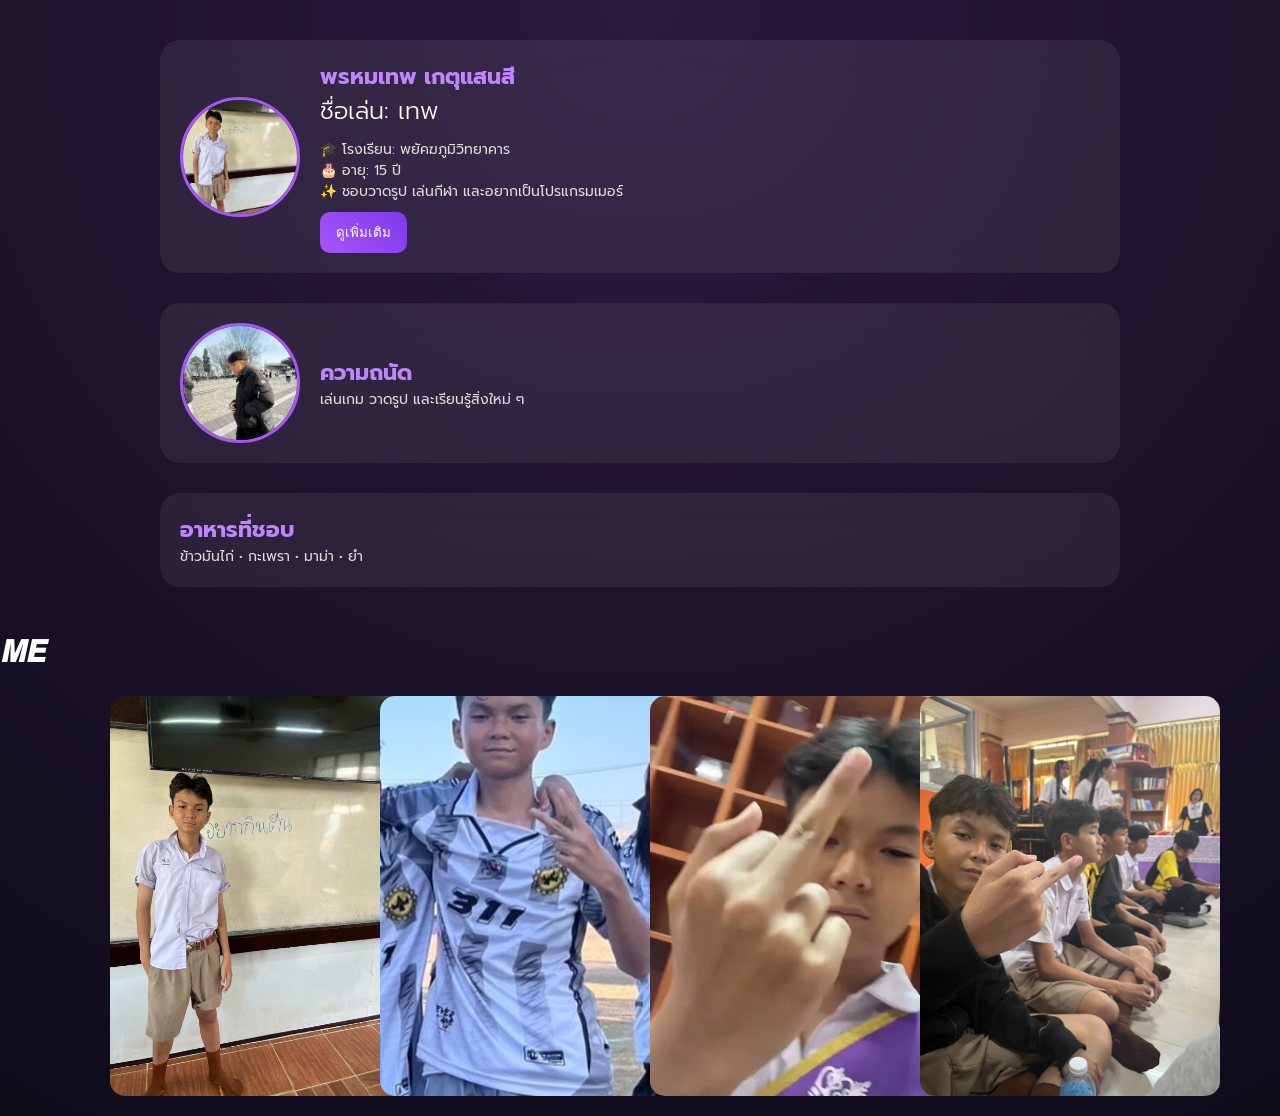
==== index.html @ e3c1a5d9 "first commit" ====
<!DOCTYPE html>
<html lang="th">
<head>
<meta charset="UTF-8">
<title>Profile - เทพ</title>

<link rel="stylesheet" href="style.css">
<link href="https://fonts.googleapis.com/css2?family=Prompt:wght@300;500;700&display=swap" rel="stylesheet">
</head>

<body>

<div class="container">

    <!-- 👤 โปรไฟล์ -->
    <div class="profile-card">
        <img src="kuy.jpg" class="profile">

        <div class="content">
            <h1>พรหมเทพ เกตุแสนสี</h1>
            <h2>ชื่อเล่น: เทพ</h2>

            <p>🎓 โรงเรียน: พยัคฆภูมิวิทยาคาร</p>
            <p>🎂 อายุ: 15 ปี</p>
            <p>✨ ชอบวาดรูป เล่นกีฬา และอยากเป็นโปรแกรมเมอร์</p>

            <button onclick="toggleInfo(this)" class="btn">ดูเพิ่มเติม</button>

            <div class="extra">
                <p>💻 สนใจเขียนโปรแกรม</p>
                <p>🎮 ชอบเล่นเกม</p>
                <p>🚀 กำลังพัฒนาเว็บไซต์</p>
            </div>
        </div>
    </div>

    <!-- 💪 ความถนัด -->
    <div class="profile-card">
        <img src="S__21659653.jpg" class="profile">

        <div class="content">
            <h1>ความถนัด</h1>
            <p>เล่นเกม วาดรูป และเรียนรู้สิ่งใหม่ ๆ</p>
        </div>
    </div>

    <!-- 🍜 อาหาร -->
    <div class="profile-card center">
        <div class="content">
            <h1>อาหารที่ชอบ</h1>
            <p>ข้าวมันไก่ • กะเพรา • มาม่า • ยำ</p>
        </div>
    </div>

</div>

<!-- 📸 GALLERY -->
<h1 class="title">𝙈𝙀</h1>

<div class="gallery">

    <div class="gallery-card">
        <img src="kuy.jpg">
        <div class="overlay">รูปของฉัน 😎</div>
    </div>

    <div class="gallery-card">
        <img src="S__21717001.jpg">
        <div class="overlay">บรรยากาศ</div>
    </div>

    <div class="gallery-card">
        <img src="S__21716998.jpg">
        <div class="overlay">ความทรงจำ</div>
    </div>

    <div class="gallery-card">
        <img src="S__21717000.jpg">
        <div class="overlay">ช่วงเวลาชิลๆ</div>
    </div>

</div>

<script src="script.js"></script>
</body>
</html>
---- style.css ----
* {
    margin: 0;
    padding: 0;
    box-sizing: border-box;
}

body {
    font-family: 'Prompt', sans-serif;
    background: radial-gradient(circle at top, #2a1a3f, #0f0c1a);
    color: white;
}

/* 🌌 ดาว */
body::after {
    content: "";
    position: fixed;
    width: 100%;
    height: 100%;
    background-image: radial-gradient(white 1px, transparent 1px);
    background-size: 40px 40px;
    opacity: 0.2;
    z-index: -1;
}

/* container */
.container {
    max-width: 1000px;
    margin: auto;
    padding: 40px 20px;
    display: flex;
    flex-direction: column;
    gap: 30px;
}

/* 🔥 PROFILE CARD */
.profile-card {
    display: flex;
    gap: 20px;
    align-items: center;

    background: rgba(255,255,255,0.07);
    backdrop-filter: blur(15px);
    padding: 20px;
    border-radius: 20px;

    transition: 0.3s;
}

.profile-card:hover {
    transform: translateY(-8px);
    box-shadow: 0 15px 40px rgba(168,85,247,0.4);
}

/* รูปโปร */
.profile {
    width: 120px;
    height: 120px;
    border-radius: 50%;
    object-fit: cover;
    border: 3px solid #a855f7;
}

/* text */
.content h1 {
    color: #c084fc;
    font-size: 22px;
}

.content h2 {
    font-weight: 300;
    margin-bottom: 10px;
}

.content p {
    font-size: 14px;
    color: #ddd;
}

/* ปุ่ม */
.btn {
    margin-top: 10px;
    padding: 10px 16px;
    border-radius: 10px;
    border: none;
    background: linear-gradient(45deg, #a855f7, #7c3aed);
    color: white;
    cursor: pointer;
}

.btn:hover {
    box-shadow: 0 0 15px #a855f7;
}

/* extra */
.extra {
    max-height: 0;
    overflow: hidden;
    opacity: 0;
    transition: 0.4s;
}

.extra.show {
    max-height: 200px;
    opacity: 1;
    margin-top: 10px;
}

/* 📸 GALLERY */
.gallery-title {
    text-align: center;
    margin-top: 70px;
    font-size: 26px;
}

/* grid */
.gallery {
    max-width: 1100px;
    margin: 20px auto;
    padding: 0 20px;

    display: grid;
    grid-template-columns: repeat(auto-fit, minmax(220px, 1fr));
    gap: 20px;
}

/* การ์ดรูป */
.gallery-card {
    position: relative;
    border-radius: 15px;
    overflow: hidden;
    cursor: pointer;
    width: 300px;
    height: 400px;
}


/* รูป */
.gallery-card img {
    width: 100%;
    aspect-ratio: 3/4; /* 🔥 สำคัญ ทำให้รูปเท่ากันหมด */
    object-fit: cover;
    transition: 0.5s;
}

/* overlay */
.gallery-info {
    position: absolute;
    bottom: 0;
    width: 100%;
    padding: 10px;
    background: linear-gradient(to top, rgba(0,0,0,0.8), transparent);
    transform: translateY(100%);
    transition: 0.4s;
}

/* hover */
.gallery-card:hover img {
    transform: scale(1.1);
    filter: brightness(0.7);
}

.gallery-card:hover .gallery-info {
    transform: translateY(0);
}

/* 📱 responsive */
@media(max-width: 600px) {
    .profile-card {
        flex-direction: column;
        text-align: center;
    }
}
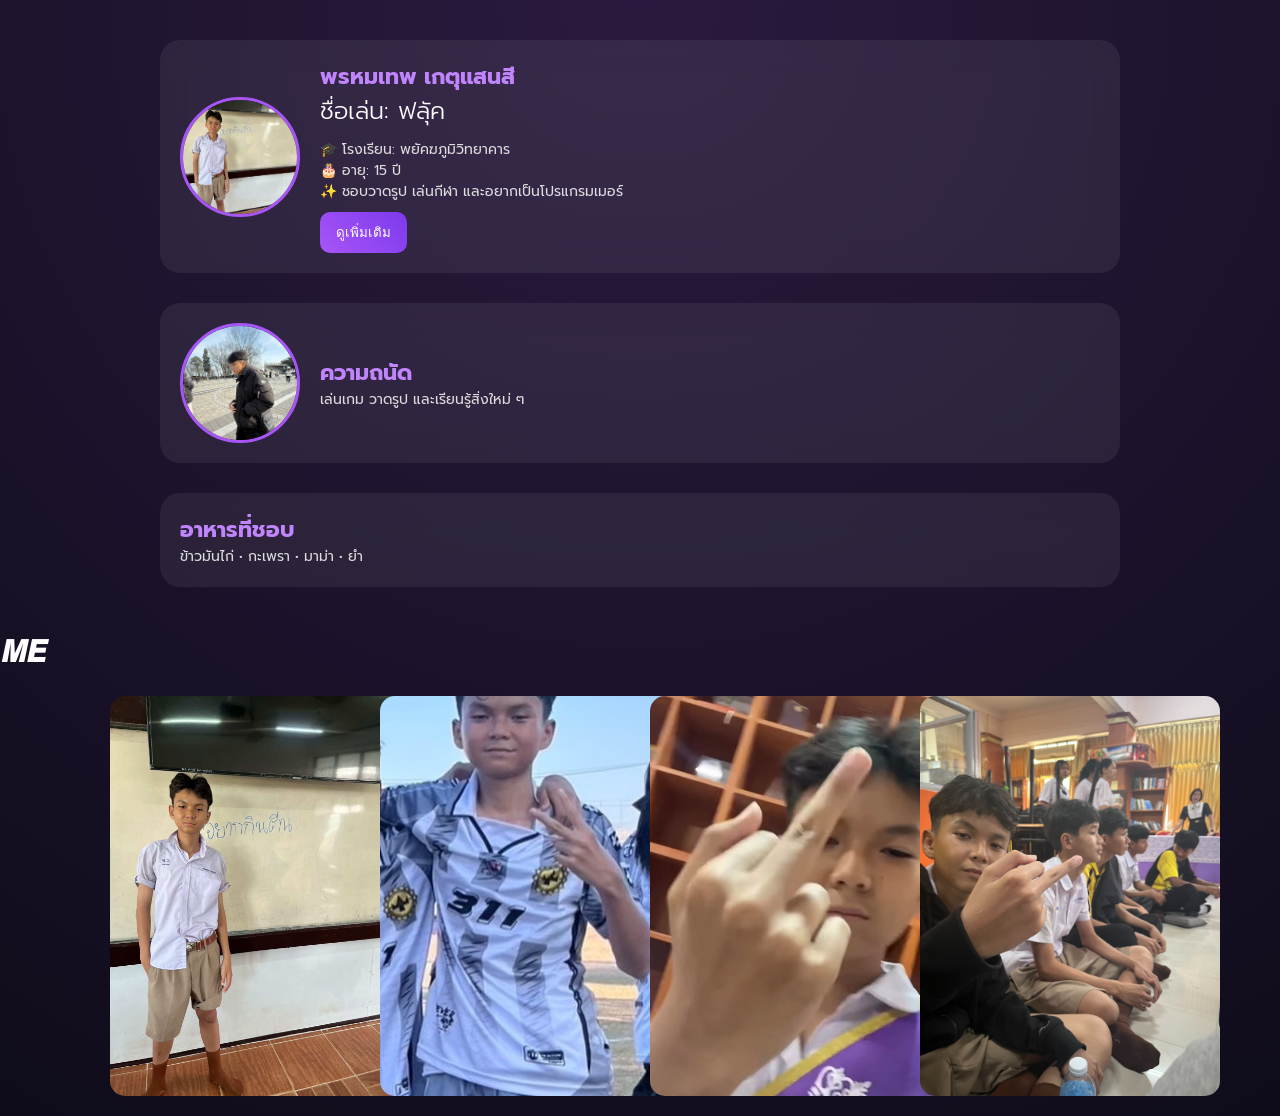
==== commit 0b2d16bc: "Update styling and features" ====
--- a/index.html
+++ b/index.html
@@ -18,7 +18,7 @@
 
         <div class="content">
             <h1>พรหมเทพ เกตุแสนสี</h1>
-            <h2>ชื่อเล่น: เทพ</h2>
+            <h2>ชื่อเล่น: ฟลุัค</h2>
 
             <p>🎓 โรงเรียน: พยัคฆภูมิวิทยาคาร</p>
             <p>🎂 อายุ: 15 ปี</p>
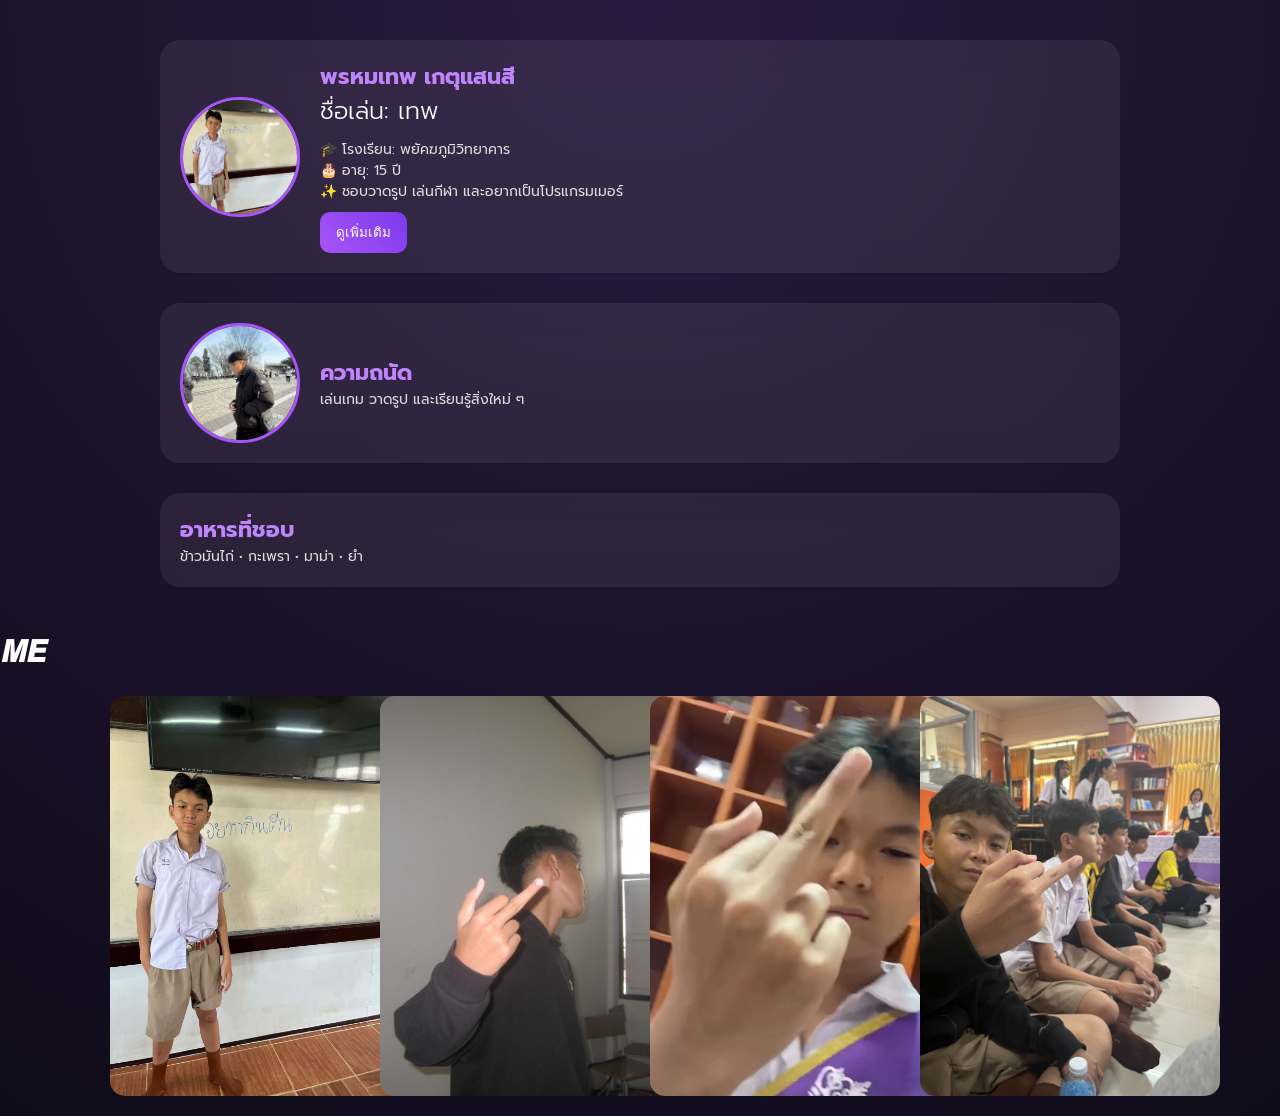
==== commit 3b08e5e4: "Update files" ====
--- a/index.html
+++ b/index.html
@@ -18,7 +18,7 @@
 
         <div class="content">
             <h1>พรหมเทพ เกตุแสนสี</h1>
-            <h2>ชื่อเล่น: ฟลุัค</h2>
+            <h2>ชื่อเล่น: เทพ</h2>
 
             <p>🎓 โรงเรียน: พยัคฆภูมิวิทยาคาร</p>
             <p>🎂 อายุ: 15 ปี</p>
@@ -65,7 +65,7 @@
     </div>
 
     <div class="gallery-card">
-        <img src="S__21717001.jpg">
+        <img src="S__21717003.jpg">
         <div class="overlay">บรรยากาศ</div>
     </div>
 
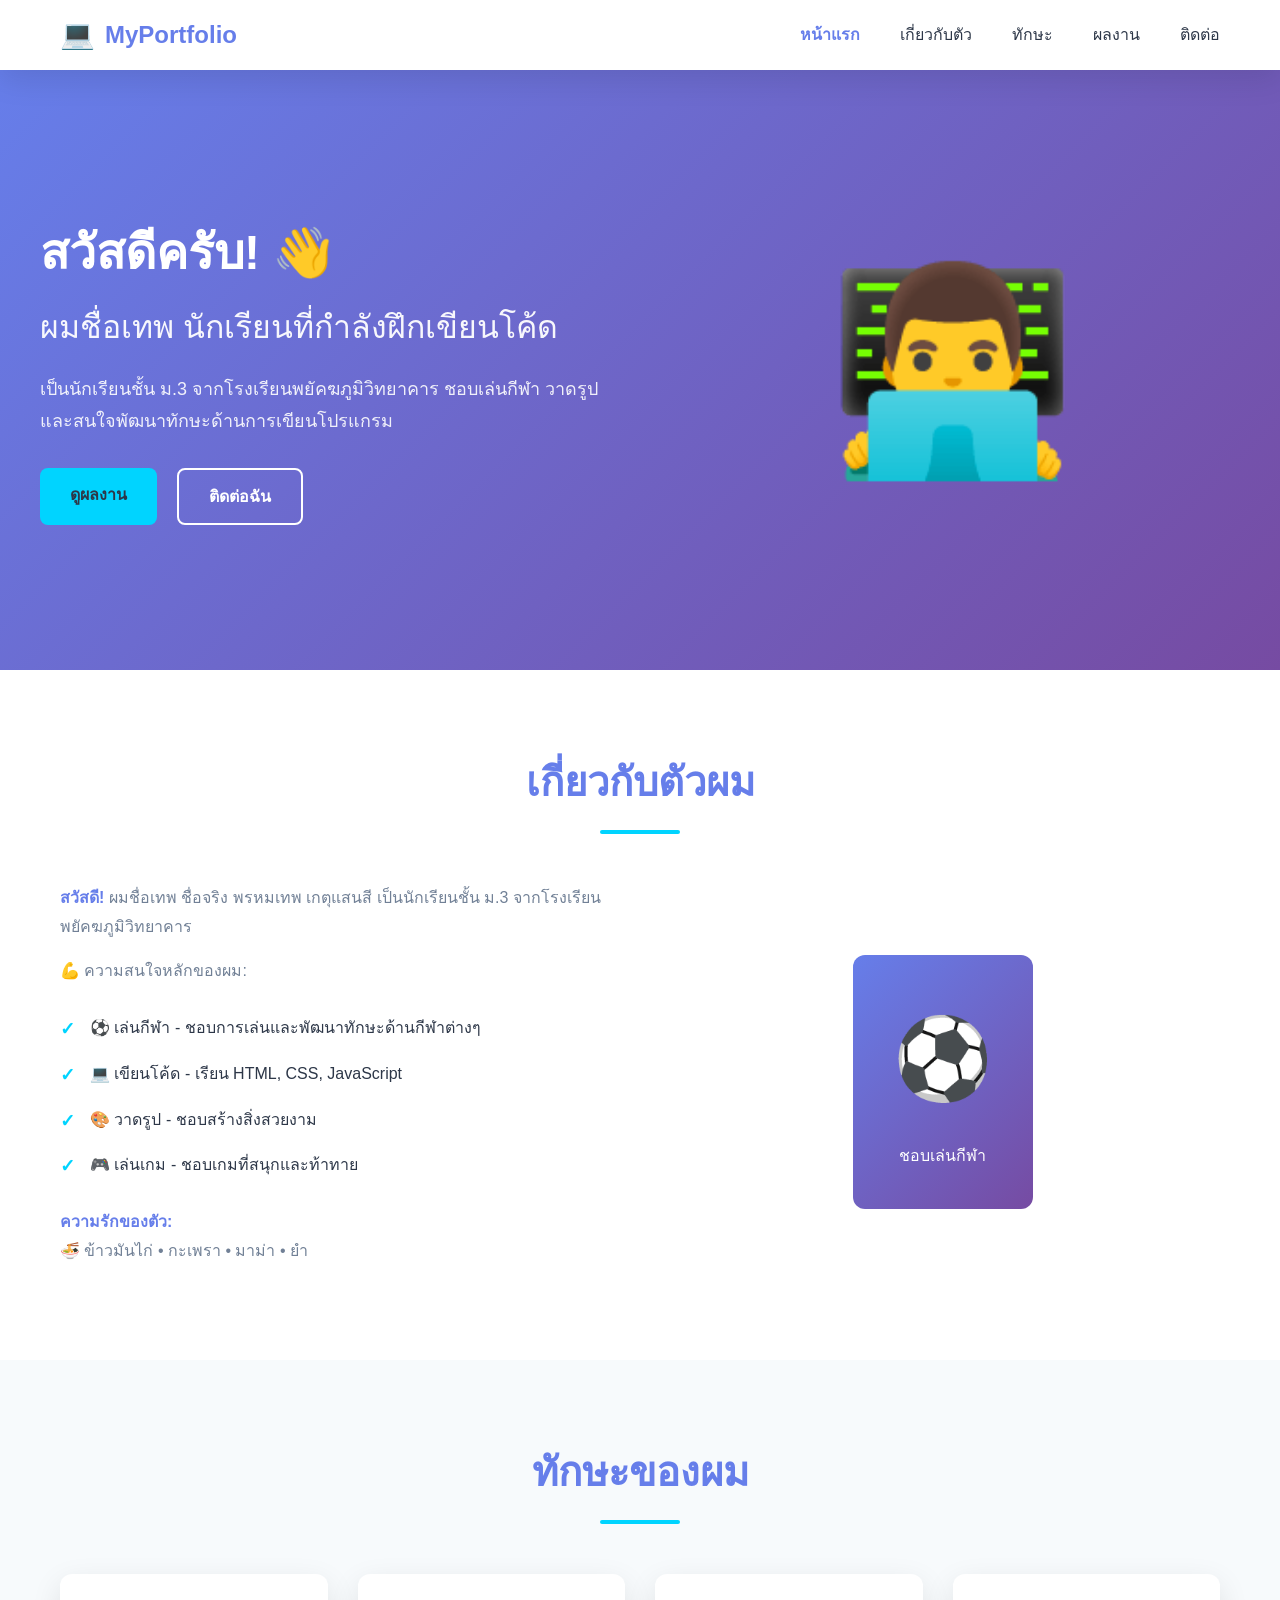
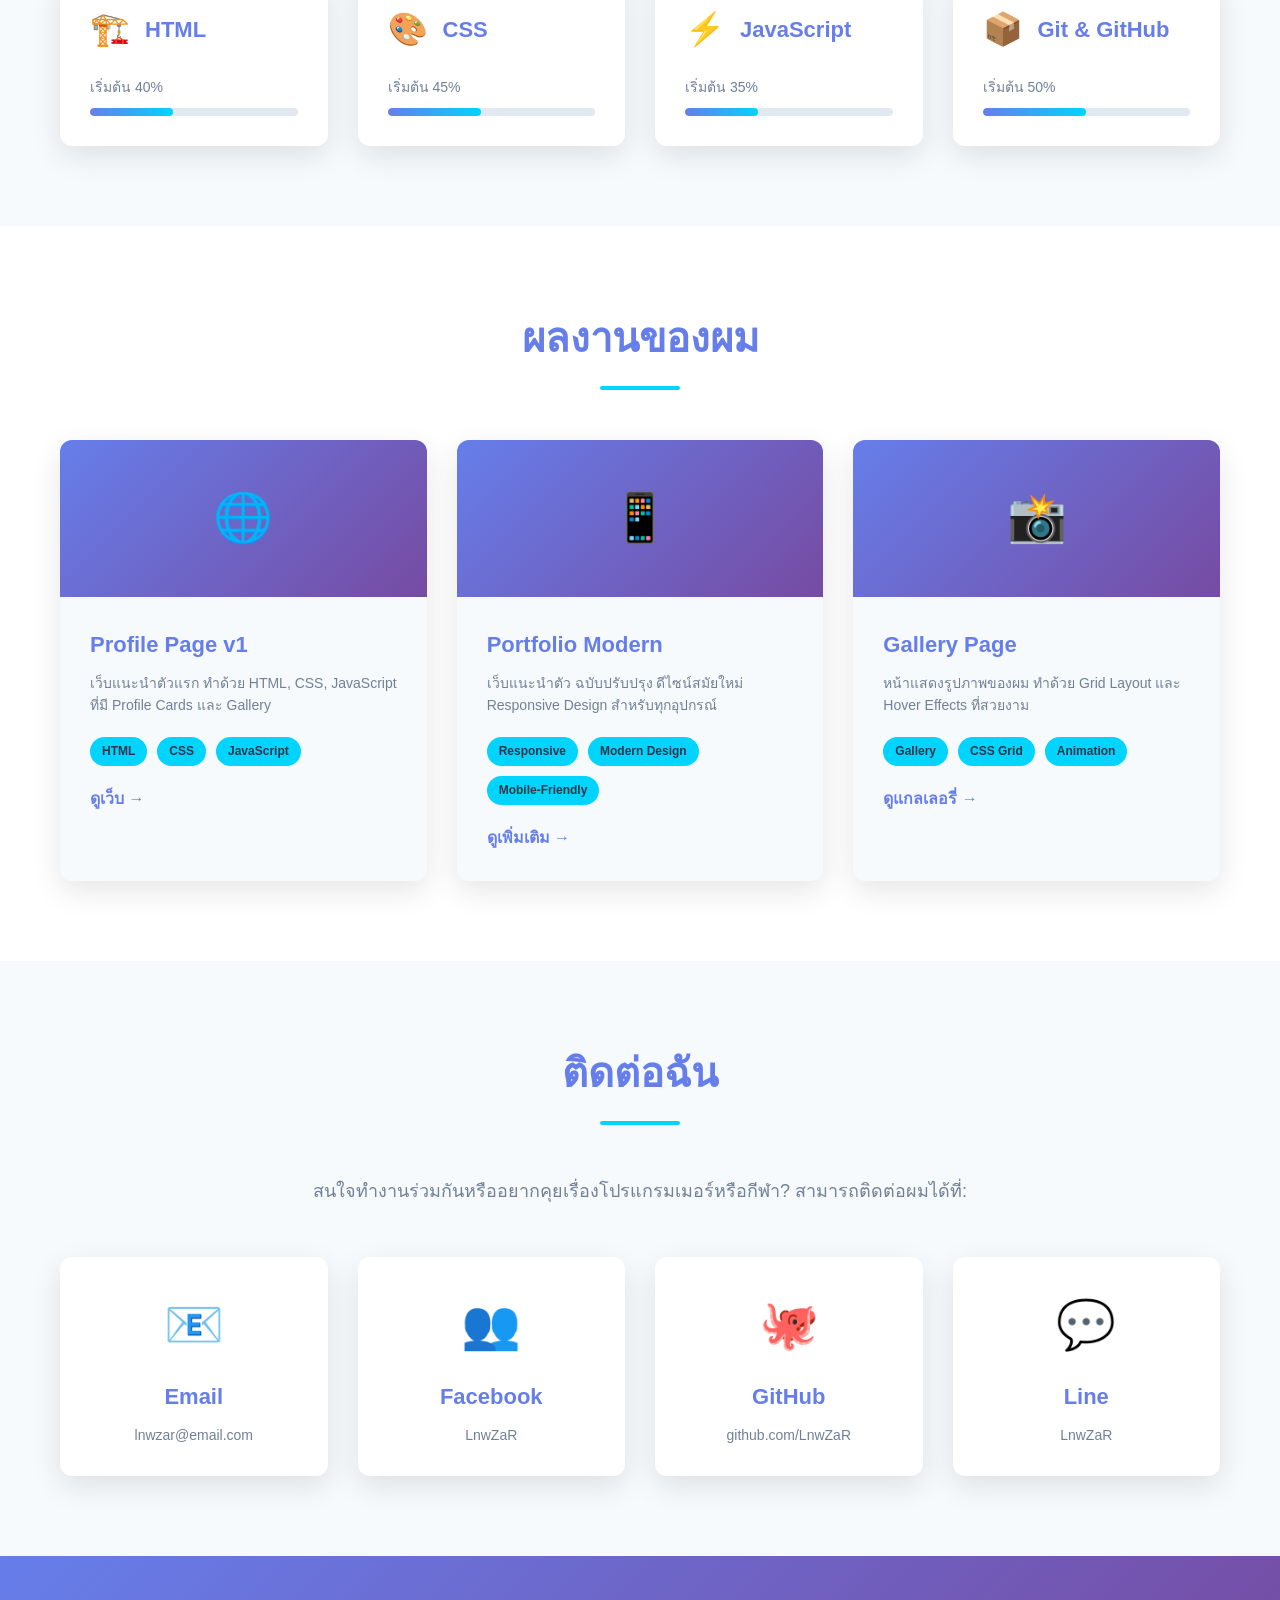
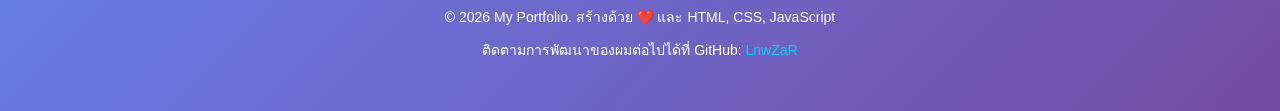
==== commit b5dae8aa: "Update to Modern Portfolio with new design and structure" ====
--- a/index.html
+++ b/index.html
@@ -1,86 +1,258 @@
 <!DOCTYPE html>
 <html lang="th">
 <head>
-<meta charset="UTF-8">
-<title>Profile - เทพ</title>
-
-<link rel="stylesheet" href="style.css">
-<link href="https://fonts.googleapis.com/css2?family=Prompt:wght@300;500;700&display=swap" rel="stylesheet">
+    <meta charset="UTF-8">
+    <meta name="viewport" content="width=device-width, initial-scale=1.0">
+    <title>My Portfolio - นักเรียนโปรแกรมเมอร์</title>
+    <link rel="stylesheet" href="style.css">
 </head>
-
 <body>
-
-<div class="container">
-
-    <!-- 👤 โปรไฟล์ -->
-    <div class="profile-card">
-        <img src="kuy.jpg" class="profile">
-
-        <div class="content">
-            <h1>พรหมเทพ เกตุแสนสี</h1>
-            <h2>ชื่อเล่น: เทพ</h2>
-
-            <p>🎓 โรงเรียน: พยัคฆภูมิวิทยาคาร</p>
-            <p>🎂 อายุ: 15 ปี</p>
-            <p>✨ ชอบวาดรูป เล่นกีฬา และอยากเป็นโปรแกรมเมอร์</p>
-
-            <button onclick="toggleInfo(this)" class="btn">ดูเพิ่มเติม</button>
-
-            <div class="extra">
-                <p>💻 สนใจเขียนโปรแกรม</p>
-                <p>🎮 ชอบเล่นเกม</p>
-                <p>🚀 กำลังพัฒนาเว็บไซต์</p>
-            </div>
-        </div>
-    </div>
-
-    <!-- 💪 ความถนัด -->
-    <div class="profile-card">
-        <img src="S__21659653.jpg" class="profile">
-
-        <div class="content">
-            <h1>ความถนัด</h1>
-            <p>เล่นเกม วาดรูป และเรียนรู้สิ่งใหม่ ๆ</p>
-        </div>
-    </div>
-
-    <!-- 🍜 อาหาร -->
-    <div class="profile-card center">
-        <div class="content">
-            <h1>อาหารที่ชอบ</h1>
-            <p>ข้าวมันไก่ • กะเพรา • มาม่า • ยำ</p>
-        </div>
-    </div>
-
-</div>
-
-<!-- 📸 GALLERY -->
-<h1 class="title">𝙈𝙀</h1>
-
-<div class="gallery">
-
-    <div class="gallery-card">
-        <img src="kuy.jpg">
-        <div class="overlay">รูปของฉัน 😎</div>
-    </div>
-
-    <div class="gallery-card">
-        <img src="S__21717003.jpg">
-        <div class="overlay">บรรยากาศ</div>
-    </div>
-
-    <div class="gallery-card">
-        <img src="S__21716998.jpg">
-        <div class="overlay">ความทรงจำ</div>
-    </div>
-
-    <div class="gallery-card">
-        <img src="S__21717000.jpg">
-        <div class="overlay">ช่วงเวลาชิลๆ</div>
-    </div>
-
-</div>
-
-<script src="script.js"></script>
+    <!-- ========== NAVBAR ========== -->
+    <nav class="navbar">
+        <div class="nav-container">
+            <div class="nav-logo">
+                <span class="logo-icon">💻</span>
+                <span class="logo-text">MyPortfolio</span>
+            </div>
+            
+            <!-- ปุ่ม Menu สำหรับมือถือ -->
+            <div class="hamburger" id="hamburger">
+                <span></span>
+                <span></span>
+                <span></span>
+            </div>
+
+            <!-- เมนู Navigation -->
+            <ul class="nav-menu" id="navMenu">
+                <li><a href="#home" class="nav-link">หน้าแรก</a></li>
+                <li><a href="#about" class="nav-link">เกี่ยวกับตัว</a></li>
+                <li><a href="#skills" class="nav-link">ทักษะ</a></li>
+                <li><a href="#projects" class="nav-link">ผลงาน</a></li>
+                <li><a href="#contact" class="nav-link">ติดต่อ</a></li>
+            </ul>
+        </div>
+    </nav>
+
+    <!-- ========== HERO SECTION ========== -->
+    <section id="home" class="hero">
+        <div class="hero-content">
+            <div class="hero-text">
+                <h1 class="hero-title">สวัสดีครับ! 👋</h1>
+                <h2 class="hero-subtitle">ผมชื่อเทพ นักเรียนที่กำลังฝึกเขียนโค้ด</h2>
+                <p class="hero-description">
+                    เป็นนักเรียนชั้น ม.3 จากโรงเรียนพยัคฆภูมิวิทยาคาร ชอบเล่นกีฬา วาดรูป และสนใจพัฒนาทักษะด้านการเขียนโปรแกรม
+                </p>
+                <div class="hero-buttons">
+                    <a href="#projects" class="btn btn-primary">ดูผลงาน</a>
+                    <a href="#contact" class="btn btn-secondary">ติดต่อฉัน</a>
+                </div>
+            </div>
+            <div class="hero-image">
+                <div class="avatar">👨‍💻</div>
+            </div>
+        </div>
+    </section>
+
+    <!-- ========== ABOUT ME ========== -->
+    <section id="about" class="about">
+        <div class="container">
+            <h2 class="section-title">เกี่ยวกับตัวผม</h2>
+            
+            <div class="about-content">
+                <div class="about-text">
+                    <p>
+                        <strong>สวัสดี!</strong> ผมชื่อเทพ ชื่อจริง พรหมเทพ เกตุแสนสี เป็นนักเรียนชั้น ม.3 จากโรงเรียนพยัคฆภูมิวิทยาคาร
+                    </p>
+                    <p>
+                        💪 ความสนใจหลักของผม:
+                    </p>
+                    <ul class="interests-list">
+                        <li>⚽ เล่นกีฬา - ชอบการเล่นและพัฒนาทักษะด้านกีฬาต่างๆ</li>
+                        <li>💻 เขียนโค้ด - เรียน HTML, CSS, JavaScript</li>
+                        <li>🎨 วาดรูป - ชอบสร้างสิ่งสวยงาม</li>
+                        <li>🎮 เล่นเกม - ชอบเกมที่สนุกและท้าทาย</li>
+                    </ul>
+                    <p>
+                        <strong>ความรักของตัว:</strong><br>
+                        🍜 ข้าวมันไก่ • กะเพรา • มาม่า • ยำ
+                    </p>
+                </div>
+                <div class="about-image">
+                    <div class="about-card">
+                        <p class="about-emoji">⚽</p>
+                        <p>ชอบเล่นกีฬา</p>
+                    </div>
+                </div>
+            </div>
+        </div>
+    </section>
+
+    <!-- ========== SKILLS ========== -->
+    <section id="skills" class="skills">
+        <div class="container">
+            <h2 class="section-title">ทักษะของผม</h2>
+            
+            <div class="skills-grid">
+                <!-- HTML Skill -->
+                <div class="skill-card">
+                    <div class="skill-header">
+                        <span class="skill-icon">🏗️</span>
+                        <h3>HTML</h3>
+                    </div>
+                    <p class="skill-level">เริ่มต้น 40%</p>
+                    <div class="progress-bar">
+                        <div class="progress-fill" style="width: 40%"></div>
+                    </div>
+                </div>
+
+                <!-- CSS Skill -->
+                <div class="skill-card">
+                    <div class="skill-header">
+                        <span class="skill-icon">🎨</span>
+                        <h3>CSS</h3>
+                    </div>
+                    <p class="skill-level">เริ่มต้น 45%</p>
+                    <div class="progress-bar">
+                        <div class="progress-fill" style="width: 45%"></div>
+                    </div>
+                </div>
+
+                <!-- JavaScript Skill -->
+                <div class="skill-card">
+                    <div class="skill-header">
+                        <span class="skill-icon">⚡</span>
+                        <h3>JavaScript</h3>
+                    </div>
+                    <p class="skill-level">เริ่มต้น 35%</p>
+                    <div class="progress-bar">
+                        <div class="progress-fill" style="width: 35%"></div>
+                    </div>
+                </div>
+
+                <!-- Git Skill -->
+                <div class="skill-card">
+                    <div class="skill-header">
+                        <span class="skill-icon">📦</span>
+                        <h3>Git & GitHub</h3>
+                    </div>
+                    <p class="skill-level">เริ่มต้น 50%</p>
+                    <div class="progress-bar">
+                        <div class="progress-fill" style="width: 50%"></div>
+                    </div>
+                </div>
+            </div>
+        </div>
+    </section>
+
+    <!-- ========== PROJECTS ========== -->
+    <section id="projects" class="projects">
+        <div class="container">
+            <h2 class="section-title">ผลงานของผม</h2>
+            
+            <div class="projects-grid">
+                <!-- Project 1 -->
+                <div class="project-card">
+                    <div class="project-header">
+                        <span class="project-emoji">🌐</span>
+                    </div>
+                    <div class="project-content">
+                        <h3>Profile Page v1</h3>
+                        <p>เว็บแนะนำตัวแรก ทำด้วย HTML, CSS, JavaScript ที่มี Profile Cards และ Gallery</p>
+                        <div class="project-tags">
+                            <span class="tag">HTML</span>
+                            <span class="tag">CSS</span>
+                            <span class="tag">JavaScript</span>
+                        </div>
+                        <a href="#home" class="project-link">ดูเว็บ →</a>
+                    </div>
+                </div>
+
+                <!-- Project 2 -->
+                <div class="project-card">
+                    <div class="project-header">
+                        <span class="project-emoji">📱</span>
+                    </div>
+                    <div class="project-content">
+                        <h3>Portfolio Modern</h3>
+                        <p>เว็บแนะนำตัว ฉบับปรับปรุง ดีไซน์สมัยใหม่ Responsive Design สำหรับทุกอุปกรณ์</p>
+                        <div class="project-tags">
+                            <span class="tag">Responsive</span>
+                            <span class="tag">Modern Design</span>
+                            <span class="tag">Mobile-Friendly</span>
+                        </div>
+                        <a href="#home" class="project-link">ดูเพิ่มเติม →</a>
+                    </div>
+                </div>
+
+                <!-- Project 3 -->
+                <div class="project-card">
+                    <div class="project-header">
+                        <span class="project-emoji">📸</span>
+                    </div>
+                    <div class="project-content">
+                        <h3>Gallery Page</h3>
+                        <p>หน้าแสดงรูปภาพของผม ทำด้วย Grid Layout และ Hover Effects ที่สวยงาม</p>
+                        <div class="project-tags">
+                            <span class="tag">Gallery</span>
+                            <span class="tag">CSS Grid</span>
+                            <span class="tag">Animation</span>
+                        </div>
+                        <a href="p1.html" class="project-link">ดูแกลเลอรี่ →</a>
+                    </div>
+                </div>
+            </div>
+        </div>
+    </section>
+
+    <!-- ========== CONTACT ========== -->
+    <section id="contact" class="contact">
+        <div class="container">
+            <h2 class="section-title">ติดต่อฉัน</h2>
+            
+            <div class="contact-content">
+                <p class="contact-intro">
+                    สนใจทำงานร่วมกันหรืออยากคุยเรื่องโปรแกรมเมอร์หรือกีฬา? 
+                    สามารถติดต่อผมได้ที่:
+                </p>
+
+                <div class="contact-methods">
+                    <a href="mailto:lnwzar@email.com" class="contact-card">
+                        <span class="contact-icon">📧</span>
+                        <h3>Email</h3>
+                        <p>lnwzar@email.com</p>
+                    </a>
+
+                    <a href="https://www.facebook.com/lnwzar" target="_blank" class="contact-card">
+                        <span class="contact-icon">👥</span>
+                        <h3>Facebook</h3>
+                        <p>LnwZaR</p>
+                    </a>
+
+                    <a href="https://github.com/LnwZaR" target="_blank" class="contact-card">
+                        <span class="contact-icon">🐙</span>
+                        <h3>GitHub</h3>
+                        <p>github.com/LnwZaR</p>
+                    </a>
+
+                    <a href="https://line.me/ti/p/lnwzar" target="_blank" class="contact-card">
+                        <span class="contact-icon">💬</span>
+                        <h3>Line</h3>
+                        <p>LnwZaR</p>
+                    </a>
+                </div>
+            </div>
+        </div>
+    </section>
+
+    <!-- ========== FOOTER ========== -->
+    <footer class="footer">
+        <div class="container">
+            <p>&copy; 2026 My Portfolio. สร้างด้วย ❤️ และ HTML, CSS, JavaScript</p>
+            <p>ติดตามการพัฒนาของผมต่อไปได้ที่ GitHub: <a href="https://github.com/LnwZaR" target="_blank">LnwZaR</a></p>
+        </div>
+    </footer>
+
+    <!-- JavaScript -->
+    <script src="script.js"></script>
 </body>
 </html>
--- a/style.css
+++ b/style.css
@@ -1,173 +1,735 @@
+/* ========== GLOBAL STYLES ========== */
+
 * {
     margin: 0;
     padding: 0;
     box-sizing: border-box;
 }
 
+/* ตัวแปร CSS สำหรับสีและขนาด (ง่ายต่อการแก้ไข) */
+:root {
+    --primary-color: #667eea;
+    --secondary-color: #764ba2;
+    --accent-color: #00d4ff;
+    --text-dark: #2d3748;
+    --text-light: #718096;
+    --bg-light: #f7fafc;
+    --bg-white: #ffffff;
+    --border-color: #e2e8f0;
+    --shadow: 0 10px 30px rgba(0, 0, 0, 0.1);
+    --transition: 0.3s ease;
+}
+
 body {
-    font-family: 'Prompt', sans-serif;
-    background: radial-gradient(circle at top, #2a1a3f, #0f0c1a);
+    font-family: 'Segoe UI', Tahoma, Geneva, Verdana, sans-serif;
+    line-height: 1.6;
+    color: var(--text-dark);
+    background-color: var(--bg-light);
+}
+
+/* Container - ใช้จัดการขนาดเนื้อหา */
+.container {
+    max-width: 1200px;
+    margin: 0 auto;
+    padding: 0 20px;
+}
+
+/* ========== NAVBAR ========== */
+
+.navbar {
+    background: var(--bg-white);
+    box-shadow: var(--shadow);
+    position: sticky;
+    top: 0;
+    z-index: 100;
+    transition: var(--transition);
+}
+
+.nav-container {
+    max-width: 1200px;
+    margin: 0 auto;
+    padding: 0 20px;
+    display: flex;
+    justify-content: space-between;
+    align-items: center;
+    height: 70px;
+}
+
+/* โลโก้ */
+.nav-logo {
+    display: flex;
+    align-items: center;
+    gap: 10px;
+    font-size: 24px;
+    font-weight: 700;
+    color: var(--primary-color);
+    text-decoration: none;
+}
+
+.logo-icon {
+    font-size: 28px;
+}
+
+/* เมนู Navigation */
+.nav-menu {
+    display: flex;
+    list-style: none;
+    gap: 40px;
+}
+
+.nav-link {
+    color: var(--text-dark);
+    text-decoration: none;
+    font-weight: 500;
+    transition: var(--transition);
+    position: relative;
+}
+
+.nav-link:hover {
+    color: var(--primary-color);
+}
+
+/* เส้นใต้สำหรับ hover effect */
+.nav-link::after {
+    content: '';
+    position: absolute;
+    bottom: -5px;
+    left: 0;
+    width: 0;
+    height: 2px;
+    background: var(--primary-color);
+    transition: var(--transition);
+}
+
+.nav-link:hover::after {
+    width: 100%;
+}
+
+/* Hamburger Menu (สำหรับมือถือ) */
+.hamburger {
+    display: none;
+    flex-direction: column;
+    gap: 5px;
+    cursor: pointer;
+}
+
+.hamburger span {
+    width: 25px;
+    height: 3px;
+    background: var(--text-dark);
+    transition: var(--transition);
+    border-radius: 3px;
+}
+
+/* ========== HERO SECTION ========== */
+
+.hero {
+    background: linear-gradient(135deg, var(--primary-color), var(--secondary-color));
     color: white;
-}
-
-/* 🌌 ดาว */
-body::after {
-    content: "";
-    position: fixed;
+    padding: 100px 20px;
+    min-height: 600px;
+    display: flex;
+    align-items: center;
+    justify-content: center;
+}
+
+.hero-content {
+    max-width: 1200px;
     width: 100%;
-    height: 100%;
-    background-image: radial-gradient(white 1px, transparent 1px);
-    background-size: 40px 40px;
-    opacity: 0.2;
-    z-index: -1;
-}
-
-/* container */
-.container {
-    max-width: 1000px;
-    margin: auto;
-    padding: 40px 20px;
-    display: flex;
-    flex-direction: column;
-    gap: 30px;
-}
-
-/* 🔥 PROFILE CARD */
-.profile-card {
+    display: flex;
+    justify-content: space-between;
+    align-items: center;
+    gap: 50px;
+}
+
+.hero-text {
+    flex: 1;
+    animation: fadeInLeft 0.8s ease;
+}
+
+.hero-title {
+    font-size: 48px;
+    margin-bottom: 10px;
+    animation: slideDown 0.8s ease;
+}
+
+.hero-subtitle {
+    font-size: 32px;
+    font-weight: 500;
+    margin-bottom: 20px;
+    opacity: 0.95;
+}
+
+.hero-description {
+    font-size: 18px;
+    margin-bottom: 30px;
+    opacity: 0.9;
+    line-height: 1.8;
+}
+
+/* ปุ่มใน Hero */
+.hero-buttons {
     display: flex;
     gap: 20px;
-    align-items: center;
-
-    background: rgba(255,255,255,0.07);
-    backdrop-filter: blur(15px);
-    padding: 20px;
-    border-radius: 20px;
-
-    transition: 0.3s;
-}
-
-.profile-card:hover {
-    transform: translateY(-8px);
-    box-shadow: 0 15px 40px rgba(168,85,247,0.4);
-}
-
-/* รูปโปร */
-.profile {
-    width: 120px;
-    height: 120px;
-    border-radius: 50%;
-    object-fit: cover;
-    border: 3px solid #a855f7;
-}
-
-/* text */
-.content h1 {
-    color: #c084fc;
-    font-size: 22px;
-}
-
-.content h2 {
-    font-weight: 300;
-    margin-bottom: 10px;
-}
-
-.content p {
-    font-size: 14px;
-    color: #ddd;
-}
-
-/* ปุ่ม */
+    flex-wrap: wrap;
+}
+
 .btn {
-    margin-top: 10px;
-    padding: 10px 16px;
-    border-radius: 10px;
+    padding: 14px 30px;
+    border-radius: 8px;
+    text-decoration: none;
+    font-weight: 600;
+    font-size: 16px;
+    transition: var(--transition);
     border: none;
-    background: linear-gradient(45deg, #a855f7, #7c3aed);
+    cursor: pointer;
+    display: inline-block;
+}
+
+.btn-primary {
+    background: var(--accent-color);
+    color: var(--text-dark);
+}
+
+.btn-primary:hover {
+    transform: translateY(-3px);
+    box-shadow: 0 15px 30px rgba(0, 212, 255, 0.4);
+}
+
+.btn-secondary {
+    background: transparent;
     color: white;
-    cursor: pointer;
-}
-
-.btn:hover {
-    box-shadow: 0 0 15px #a855f7;
-}
-
-/* extra */
-.extra {
-    max-height: 0;
-    overflow: hidden;
-    opacity: 0;
-    transition: 0.4s;
-}
-
-.extra.show {
-    max-height: 200px;
-    opacity: 1;
-    margin-top: 10px;
-}
-
-/* 📸 GALLERY */
-.gallery-title {
+    border: 2px solid white;
+}
+
+.btn-secondary:hover {
+    background: white;
+    color: var(--primary-color);
+    transform: translateY(-3px);
+}
+
+/* Avatar */
+.hero-image {
+    flex: 1;
+    animation: fadeInRight 0.8s ease;
+}
+
+.avatar {
+    font-size: 200px;
     text-align: center;
-    margin-top: 70px;
-    font-size: 26px;
-}
-
-/* grid */
-.gallery {
-    max-width: 1100px;
-    margin: 20px auto;
-    padding: 0 20px;
-
-    display: grid;
-    grid-template-columns: repeat(auto-fit, minmax(220px, 1fr));
-    gap: 20px;
-}
-
-/* การ์ดรูป */
-.gallery-card {
+    animation: float 3s ease-in-out infinite;
+}
+
+/* ========== ANIMATION KEYFRAMES ========== */
+
+@keyframes fadeInLeft {
+    from {
+        opacity: 0;
+        transform: translateX(-50px);
+    }
+    to {
+        opacity: 1;
+        transform: translateX(0);
+    }
+}
+
+@keyframes fadeInRight {
+    from {
+        opacity: 0;
+        transform: translateX(50px);
+    }
+    to {
+        opacity: 1;
+        transform: translateX(0);
+    }
+}
+
+@keyframes slideDown {
+    from {
+        opacity: 0;
+        transform: translateY(-20px);
+    }
+    to {
+        opacity: 1;
+        transform: translateY(0);
+    }
+}
+
+@keyframes float {
+    0%, 100% {
+        transform: translateY(0px);
+    }
+    50% {
+        transform: translateY(-20px);
+    }
+}
+
+@keyframes fadeInUp {
+    from {
+        opacity: 0;
+        transform: translateY(30px);
+    }
+    to {
+        opacity: 1;
+        transform: translateY(0);
+    }
+}
+
+/* ========== SECTION STYLES ========== */
+
+section {
+    padding: 80px 20px;
+}
+
+.section-title {
+    font-size: 40px;
+    text-align: center;
+    margin-bottom: 50px;
+    color: var(--primary-color);
     position: relative;
-    border-radius: 15px;
-    overflow: hidden;
-    cursor: pointer;
-    width: 300px;
-    height: 400px;
-}
-
-
-/* รูป */
-.gallery-card img {
-    width: 100%;
-    aspect-ratio: 3/4; /* 🔥 สำคัญ ทำให้รูปเท่ากันหมด */
-    object-fit: cover;
-    transition: 0.5s;
-}
-
-/* overlay */
-.gallery-info {
+    padding-bottom: 20px;
+}
+
+/* เส้นใต้ชื่อส่วน */
+.section-title::after {
+    content: '';
     position: absolute;
     bottom: 0;
+    left: 50%;
+    transform: translateX(-50%);
+    width: 80px;
+    height: 4px;
+    background: var(--accent-color);
+    border-radius: 2px;
+}
+
+/* ========== ABOUT SECTION ========== */
+
+.about {
+    background: var(--bg-white);
+}
+
+.about-content {
+    display: flex;
+    gap: 50px;
+    align-items: center;
+}
+
+.about-text {
+    flex: 1;
+}
+
+.about-text p {
+    font-size: 16px;
+    margin-bottom: 15px;
+    color: var(--text-light);
+    line-height: 1.8;
+}
+
+.about-text strong {
+    color: var(--primary-color);
+}
+
+/* List ความสนใจ */
+.interests-list {
+    list-style: none;
+    margin: 20px 0;
+}
+
+.interests-list li {
+    padding: 10px 0;
+    padding-left: 30px;
+    position: relative;
+}
+
+.interests-list li::before {
+    content: '✓';
+    position: absolute;
+    left: 0;
+    color: var(--accent-color);
+    font-weight: bold;
+    font-size: 18px;
+}
+
+.about-image {
+    flex: 1;
+    display: flex;
+    justify-content: center;
+}
+
+.about-card {
+    background: linear-gradient(135deg, var(--primary-color), var(--secondary-color));
+    color: white;
+    padding: 40px;
+    border-radius: 12px;
+    text-align: center;
+    transition: var(--transition);
+    animation: fadeInUp 0.8s ease;
+}
+
+.about-card:hover {
+    transform: translateY(-10px);
+    box-shadow: var(--shadow);
+}
+
+.about-emoji {
+    font-size: 80px;
+    margin-bottom: 20px;
+}
+
+/* ========== SKILLS SECTION ========== */
+
+.skills {
+    background: var(--bg-light);
+}
+
+.skills-grid {
+    display: grid;
+    grid-template-columns: repeat(auto-fit, minmax(250px, 1fr));
+    gap: 30px;
+}
+
+.skill-card {
+    background: var(--bg-white);
+    padding: 30px;
+    border-radius: 12px;
+    box-shadow: var(--shadow);
+    transition: var(--transition);
+    animation: fadeInUp 0.8s ease;
+}
+
+.skill-card:hover {
+    transform: translateY(-10px);
+    box-shadow: 0 15px 40px rgba(102, 126, 234, 0.2);
+}
+
+.skill-header {
+    display: flex;
+    align-items: center;
+    gap: 15px;
+    margin-bottom: 20px;
+}
+
+.skill-icon {
+    font-size: 32px;
+}
+
+.skill-header h3 {
+    color: var(--primary-color);
+    font-size: 22px;
+}
+
+.skill-level {
+    font-size: 14px;
+    color: var(--text-light);
+    margin-bottom: 10px;
+}
+
+/* Progress Bar */
+.progress-bar {
     width: 100%;
-    padding: 10px;
-    background: linear-gradient(to top, rgba(0,0,0,0.8), transparent);
-    transform: translateY(100%);
-    transition: 0.4s;
-}
-
-/* hover */
-.gallery-card:hover img {
-    transform: scale(1.1);
-    filter: brightness(0.7);
-}
-
-.gallery-card:hover .gallery-info {
+    height: 8px;
+    background: var(--border-color);
+    border-radius: 10px;
+    overflow: hidden;
+}
+
+.progress-fill {
+    height: 100%;
+    background: linear-gradient(90deg, var(--primary-color), var(--accent-color));
+    border-radius: 10px;
+    transition: width 1s ease;
+}
+
+/* ========== PROJECTS SECTION ========== */
+
+.projects {
+    background: var(--bg-white);
+}
+
+.projects-grid {
+    display: grid;
+    grid-template-columns: repeat(auto-fit, minmax(300px, 1fr));
+    gap: 30px;
+}
+
+.project-card {
+    background: var(--bg-light);
+    border-radius: 12px;
+    overflow: hidden;
+    box-shadow: var(--shadow);
+    transition: var(--transition);
+    animation: fadeInUp 0.8s ease;
+}
+
+.project-card:hover {
+    transform: translateY(-10px);
+    box-shadow: 0 20px 40px rgba(102, 126, 234, 0.25);
+}
+
+.project-header {
+    background: linear-gradient(135deg, var(--primary-color), var(--secondary-color));
+    color: white;
+    padding: 40px 20px;
+    text-align: center;
+    min-height: 120px;
+    display: flex;
+    align-items: center;
+    justify-content: center;
+}
+
+.project-emoji {
+    font-size: 48px;
+}
+
+.project-content {
+    padding: 30px;
+}
+
+.project-content h3 {
+    color: var(--primary-color);
+    margin-bottom: 10px;
+    font-size: 22px;
+}
+
+.project-content p {
+    color: var(--text-light);
+    margin-bottom: 20px;
+    font-size: 14px;
+}
+
+/* Tag (เท็ก) */
+.project-tags {
+    display: flex;
+    gap: 10px;
+    margin-bottom: 20px;
+    flex-wrap: wrap;
+}
+
+.tag {
+    background: var(--accent-color);
+    color: var(--text-dark);
+    padding: 5px 12px;
+    border-radius: 20px;
+    font-size: 12px;
+    font-weight: 600;
+}
+
+.project-link {
+    display: inline-block;
+    color: var(--primary-color);
+    text-decoration: none;
+    font-weight: 600;
+    transition: var(--transition);
+}
+
+.project-link:hover {
+    color: var(--accent-color);
+    transform: translateX(5px);
+}
+
+/* ========== CONTACT SECTION ========== */
+
+.contact {
+    background: var(--bg-light);
+}
+
+.contact-intro {
+    text-align: center;
+    font-size: 18px;
+    color: var(--text-light);
+    margin-bottom: 50px;
+    line-height: 1.8;
+}
+
+.contact-methods {
+    display: grid;
+    grid-template-columns: repeat(auto-fit, minmax(250px, 1fr));
+    gap: 30px;
+}
+
+.contact-card {
+    background: var(--bg-white);
+    padding: 30px;
+    border-radius: 12px;
+    text-align: center;
+    text-decoration: none;
+    color: inherit;
+    box-shadow: var(--shadow);
+    transition: var(--transition);
+    animation: fadeInUp 0.8s ease;
+}
+
+.contact-card:hover {
+    transform: translateY(-10px);
+    box-shadow: 0 15px 40px rgba(102, 126, 234, 0.25);
+}
+
+.contact-icon {
+    font-size: 48px;
+    display: block;
+    margin-bottom: 15px;
+}
+
+.contact-card h3 {
+    color: var(--primary-color);
+    margin-bottom: 10px;
+    font-size: 22px;
+}
+
+.contact-card p {
+    color: var(--text-light);
+    font-size: 14px;
+}
+
+/* ========== FOOTER ========== */
+
+.footer {
+    background: linear-gradient(135deg, var(--primary-color), var(--secondary-color));
+    color: white;
+    padding: 40px 20px;
+    text-align: center;
+}
+
+.footer p {
+    margin: 10px 0;
+    font-size: 14px;
+}
+
+.footer a {
+    color: var(--accent-color);
+    text-decoration: none;
+    transition: var(--transition);
+}
+
+.footer a:hover {
+    text-decoration: underline;
+}
+
+/* ========== RESPONSIVE DESIGN ========== */
+
+/* สำหรับแท็บเล็ต (เล็กกว่า 768px) */
+@media (max-width: 768px) {
+    /* Navbar */
+    .nav-menu {
+        display: none;
+        position: absolute;
+        top: 70px;
+        left: 0;
+        right: 0;
+        background: var(--bg-white);
+        flex-direction: column;
+        gap: 0;
+        box-shadow: var(--shadow);
+    }
+
+    .nav-menu.active {
+        display: flex;
+    }
+
+    .nav-menu li {
+        border-bottom: 1px solid var(--border-color);
+    }
+
+    .nav-link {
+        display: block;
+        padding: 20px;
+    }
+
+    /* Hamburger */
+    .hamburger {
+        display: flex;
+    }
+
+    /* Hero Section */
+    .hero {
+        padding: 60px 20px;
+        min-height: auto;
+    }
+
+    .hero-content {
+        flex-direction: column;
+        gap: 30px;
+    }
+
+    .hero-title {
+        font-size: 36px;
+    }
+
+    .hero-subtitle {
+        font-size: 24px;
+    }
+
+    .avatar {
+        font-size: 120px;
+    }
+
+    /* Section Title */
+    .section-title {
+        font-size: 30px;
+    }
+
+    /* About */
+    .about-content {
+        flex-direction: column;
+        gap: 30px;
+    }
+
+    /* Projects */
+    .projects-grid {
+        grid-template-columns: 1fr;
+    }
+
+    /* Contact */
+    .contact-methods {
+        grid-template-columns: 1fr;
+    }
+}
+
+/* สำหรับโทรศัพท์มือถือ (เล็กกว่า 480px) */
+@media (max-width: 480px) {
+    .hero-title {
+        font-size: 28px;
+    }
+
+    .hero-subtitle {
+        font-size: 18px;
+    }
+
+    .hero-buttons {
+        flex-direction: column;
+    }
+
+    .btn {
+        width: 100%;
+        text-align: center;
+    }
+
+    .section-title {
+        font-size: 24px;
+    }
+
+    section {
+        padding: 50px 20px;
+    }
+
+    .skill-card,
+    .project-card,
+    .contact-card {
+        animation: none;
+    }
+}
+
+/* ========== SCROLL ANIMATION ========== */
+
+/* เอฟเฟกต์เมื่อ scroll มาถึงองค์ประกอบ */
+.fade-in {
+    opacity: 0;
+    transform: translateY(20px);
+    transition: var(--transition);
+}
+
+.fade-in.visible {
+    opacity: 1;
     transform: translateY(0);
 }
-
-/* 📱 responsive */
-@media(max-width: 600px) {
-    .profile-card {
-        flex-direction: column;
-        text-align: center;
-    }
-}
-
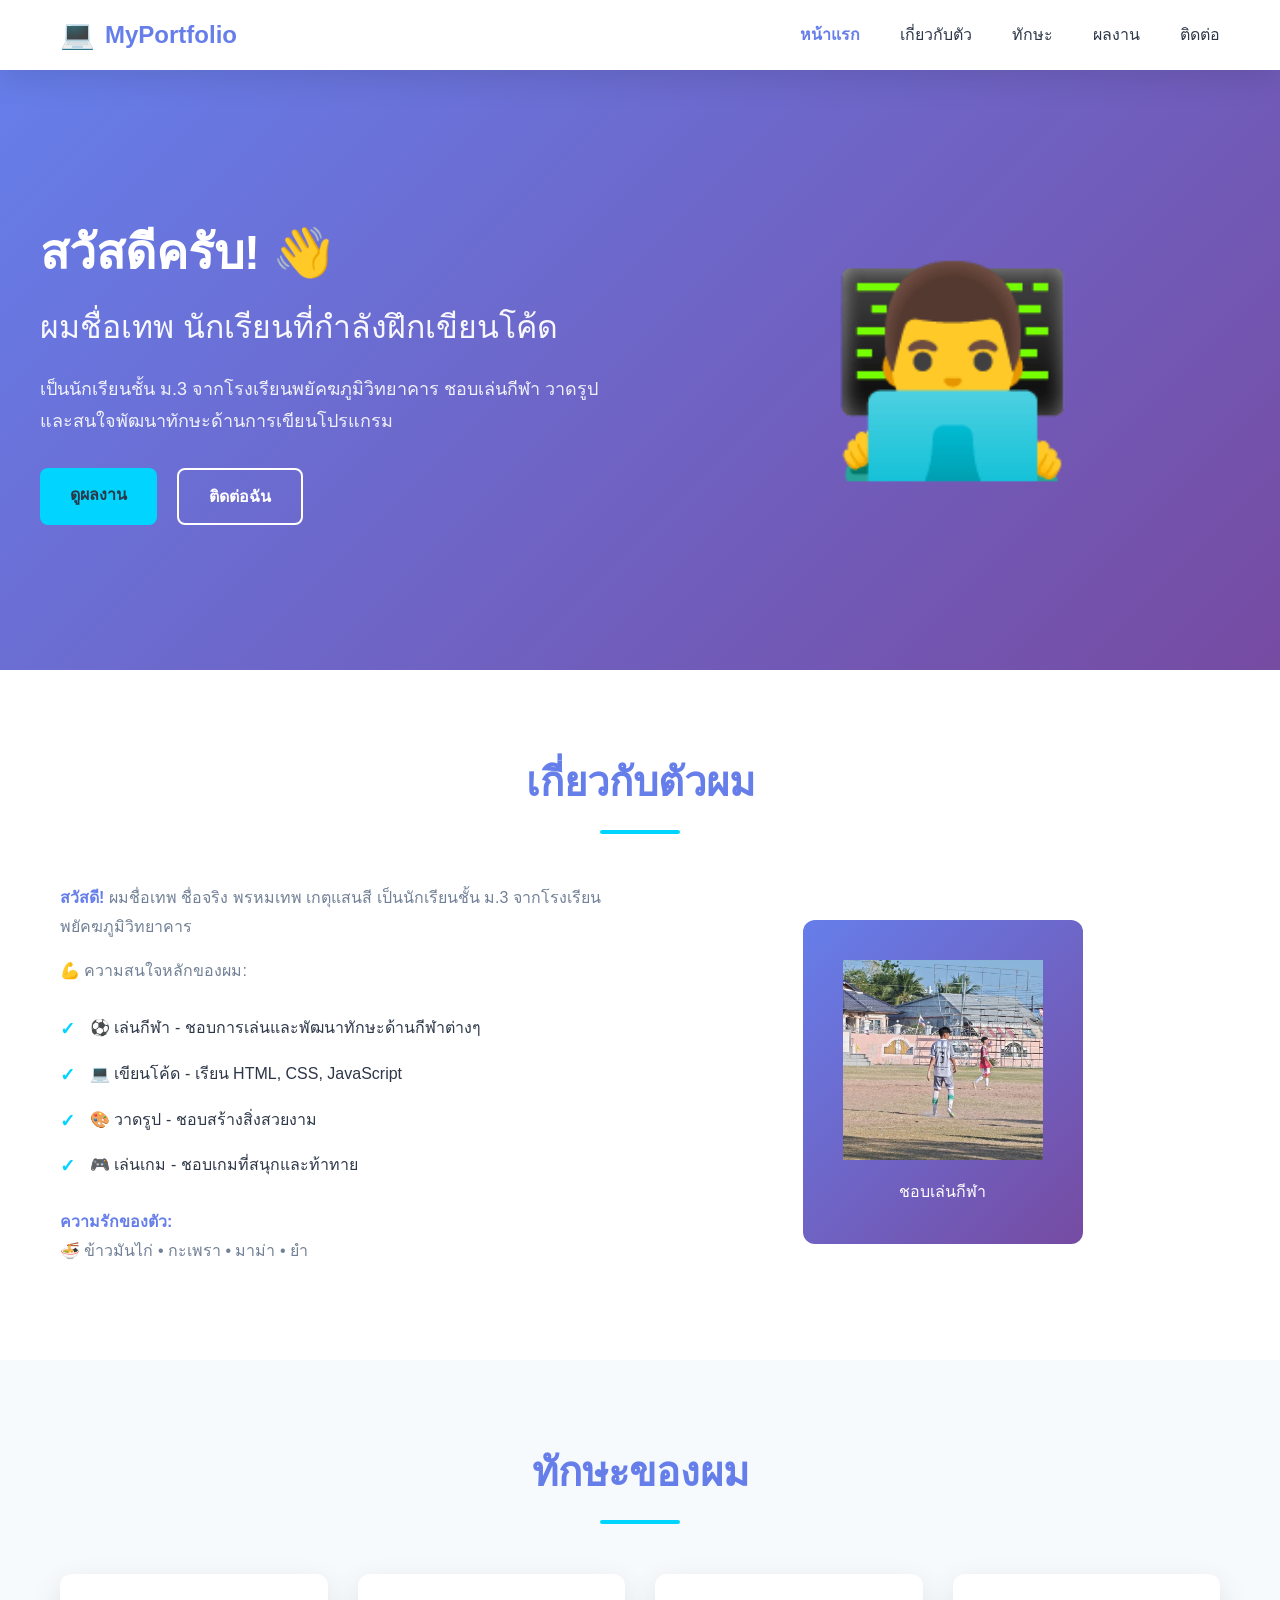
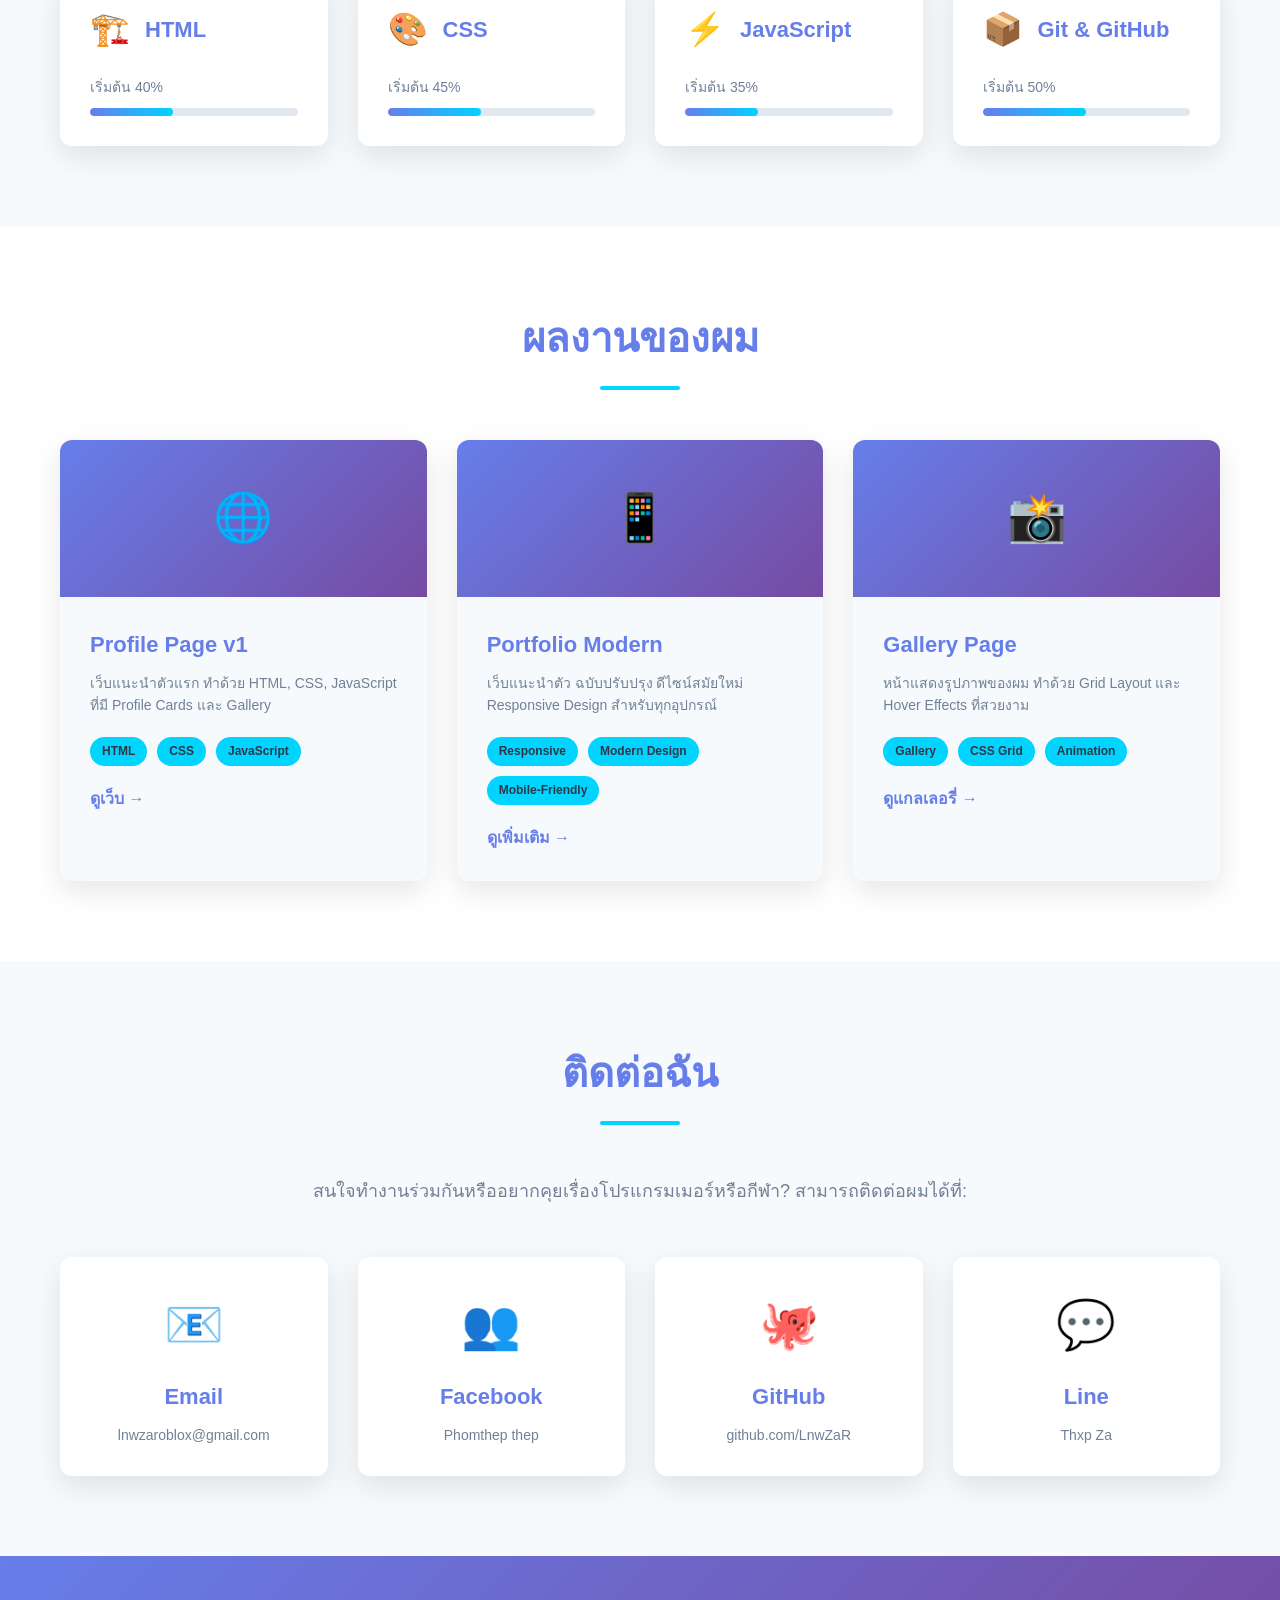
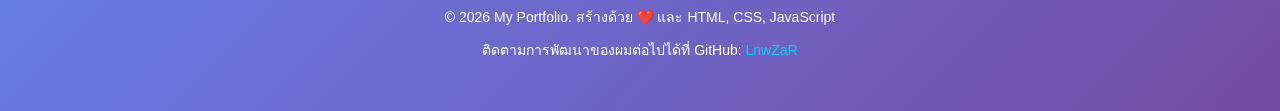
==== commit b59557e1: "Update to Modern Portfolio with new design and structure" ====
--- a/index.html
+++ b/index.html
@@ -79,7 +79,7 @@
                 </div>
                 <div class="about-image">
                     <div class="about-card">
-                        <p class="about-emoji">⚽</p>
+                        <p class="about-emoji"><img src="S__21733380.jpg" alt="Football"></p>
                         <p>ชอบเล่นกีฬา</p>
                     </div>
                 </div>
@@ -140,6 +140,7 @@
                         <div class="progress-fill" style="width: 50%"></div>
                     </div>
                 </div>
+                
             </div>
         </div>
     </section>
@@ -216,16 +217,16 @@
                 </p>
 
                 <div class="contact-methods">
-                    <a href="mailto:lnwzar@email.com" class="contact-card">
+                    <a href="mailto:lnwzaroblox@gmail.com" class="contact-card">
                         <span class="contact-icon">📧</span>
                         <h3>Email</h3>
-                        <p>lnwzar@email.com</p>
-                    </a>
-
-                    <a href="https://www.facebook.com/lnwzar" target="_blank" class="contact-card">
+                        <p>lnwzaroblox@gmail.com</p>
+                    </a>
+
+                    <a href="https://www.facebook.com/phomthep.thep" target="_blank" class="contact-card">
                         <span class="contact-icon">👥</span>
                         <h3>Facebook</h3>
-                        <p>LnwZaR</p>
+                        <p>Phomthep thep</p>
                     </a>
 
                     <a href="https://github.com/LnwZaR" target="_blank" class="contact-card">
@@ -234,10 +235,10 @@
                         <p>github.com/LnwZaR</p>
                     </a>
 
-                    <a href="https://line.me/ti/p/lnwzar" target="_blank" class="contact-card">
+                    <a href="https://line.me/ti/p/Thxp.Za" target="_blank" class="contact-card">
                         <span class="contact-icon">💬</span>
                         <h3>Line</h3>
-                        <p>LnwZaR</p>
+                        <p>Thxp Za</p>
                     </a>
                 </div>
             </div>
--- a/style.css
+++ b/style.css
@@ -373,8 +373,8 @@
 }
 
 .about-emoji {
-    font-size: 80px;
-    margin-bottom: 20px;
+    font-size: 20px;
+    margin-bottom: 10px;
 }
 
 /* ========== SKILLS SECTION ========== */
@@ -733,3 +733,8 @@
     opacity: 1;
     transform: translateY(0);
 }
+.about-image img {
+    width: 200px;
+    height: 200px;
+    object-fit: cover;
+}
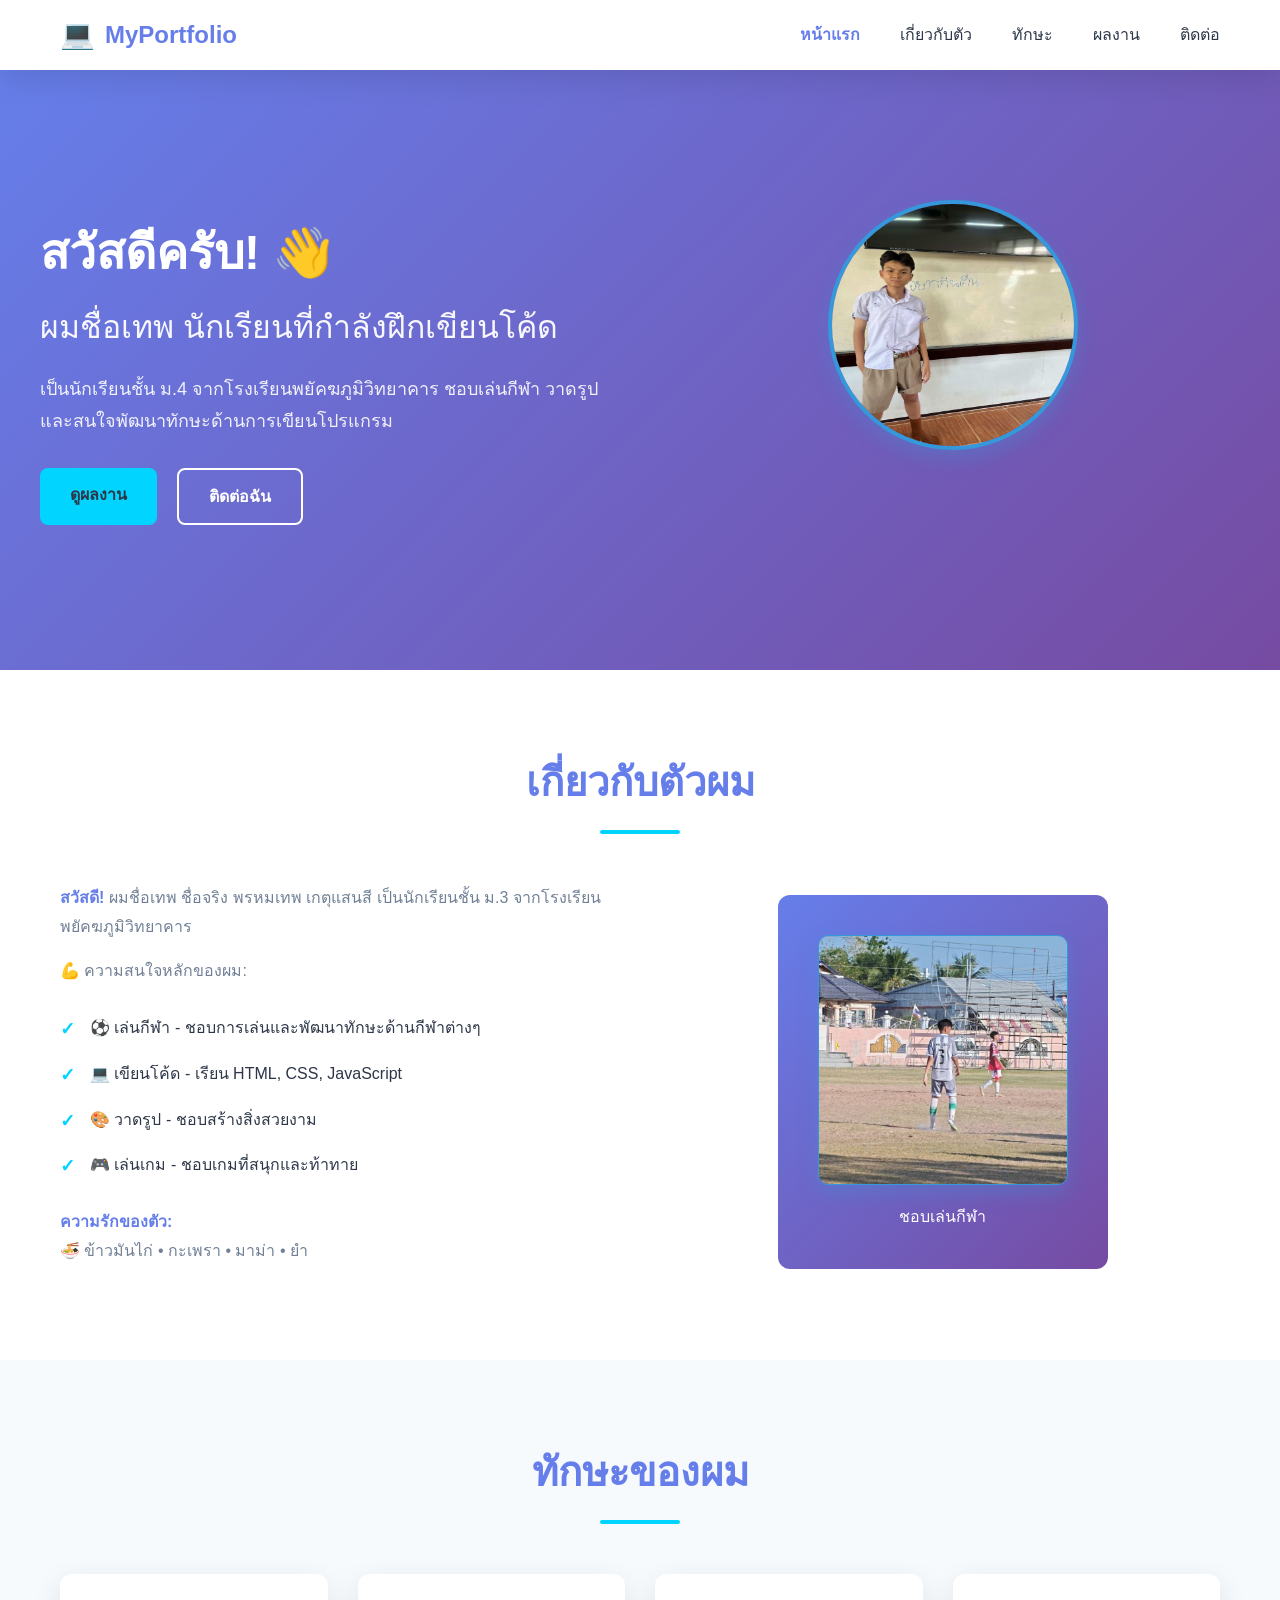
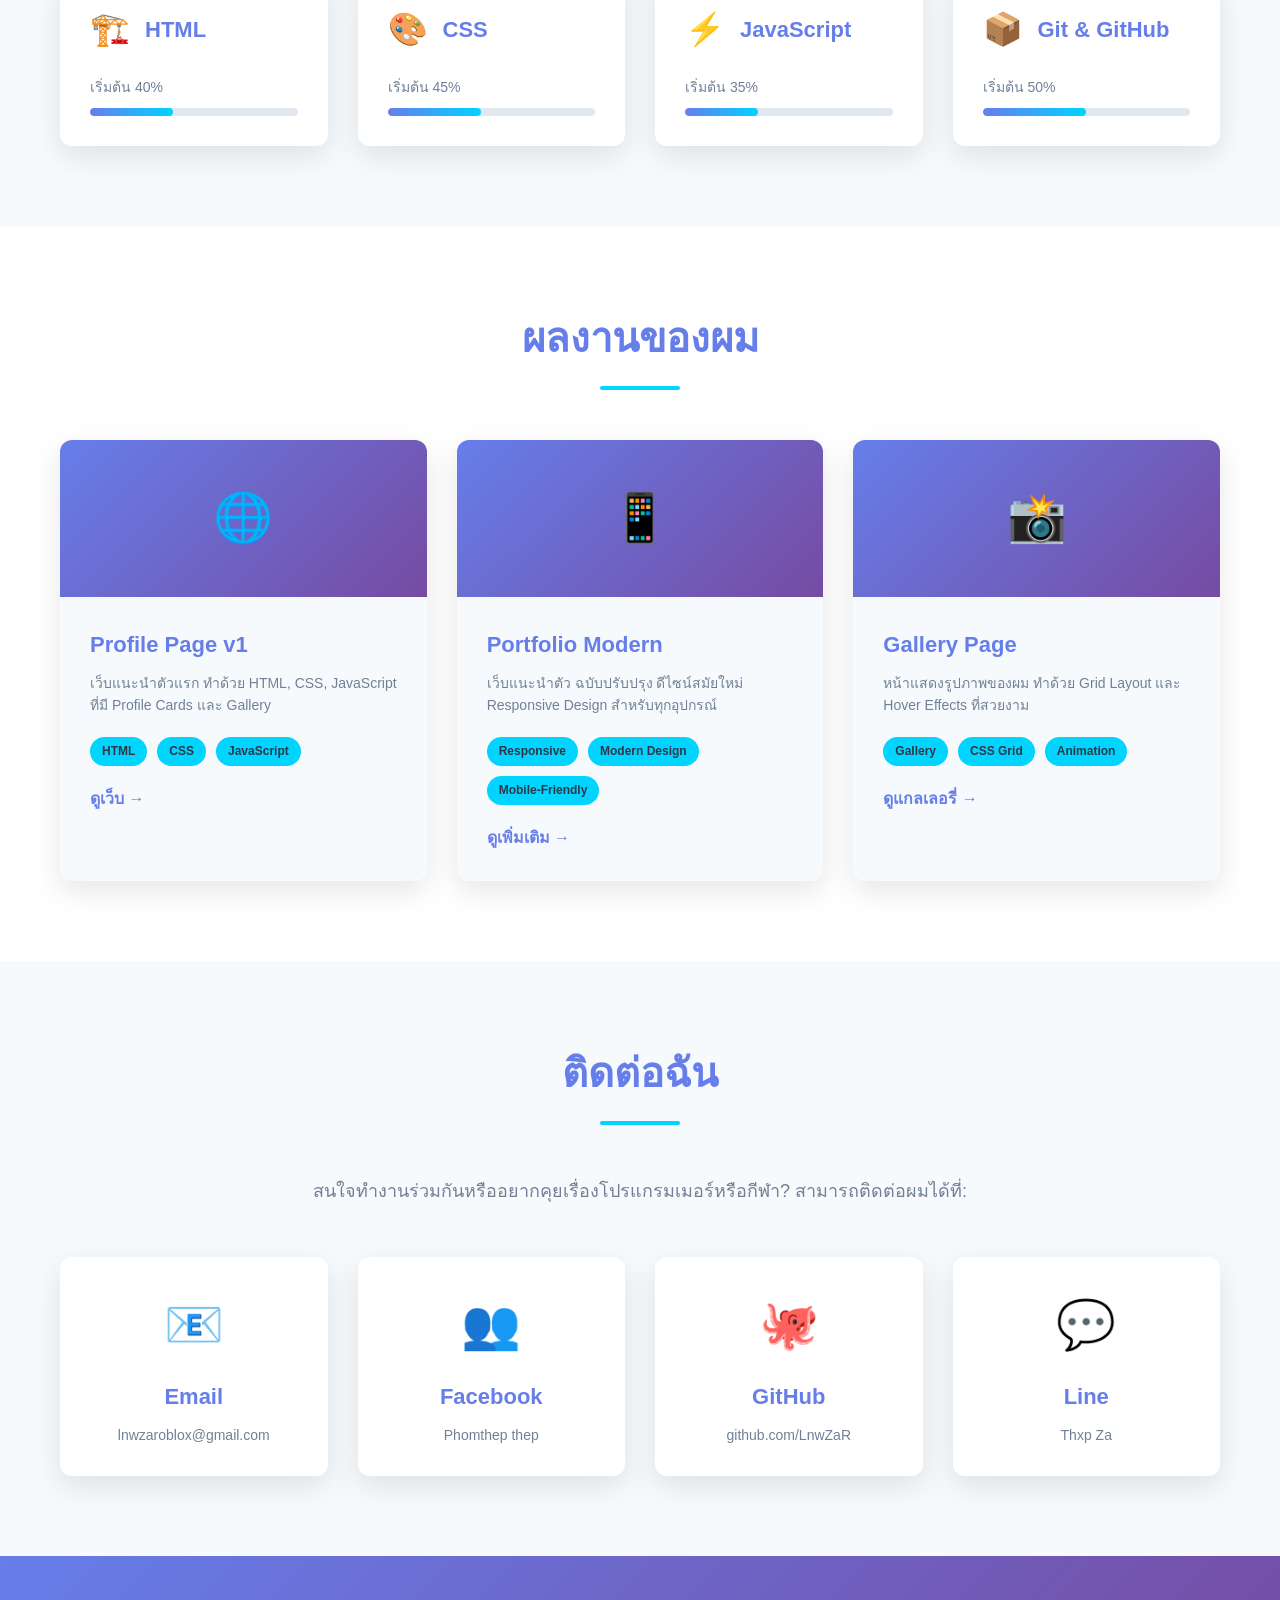
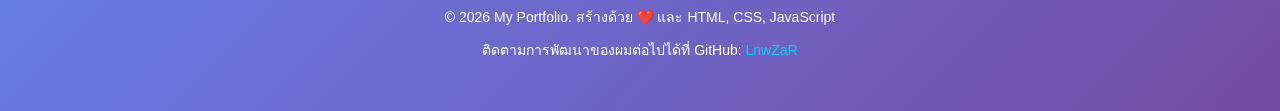
==== commit 2e1a161d: "Update to Modern Portfolio with new design and structure" ====
--- a/index.html
+++ b/index.html
@@ -40,15 +40,15 @@
                 <h1 class="hero-title">สวัสดีครับ! 👋</h1>
                 <h2 class="hero-subtitle">ผมชื่อเทพ นักเรียนที่กำลังฝึกเขียนโค้ด</h2>
                 <p class="hero-description">
-                    เป็นนักเรียนชั้น ม.3 จากโรงเรียนพยัคฆภูมิวิทยาคาร ชอบเล่นกีฬา วาดรูป และสนใจพัฒนาทักษะด้านการเขียนโปรแกรม
+                    เป็นนักเรียนชั้น ม.4 จากโรงเรียนพยัคฆภูมิวิทยาคาร ชอบเล่นกีฬา วาดรูป และสนใจพัฒนาทักษะด้านการเขียนโปรแกรม
                 </p>
                 <div class="hero-buttons">
                     <a href="#projects" class="btn btn-primary">ดูผลงาน</a>
                     <a href="#contact" class="btn btn-secondary">ติดต่อฉัน</a>
                 </div>
             </div>
-            <div class="hero-image">
-                <div class="avatar">👨‍💻</div>
+                        <div class="hero-image">
+                <div class="avatar"><img src="kuy.jpg" alt="Profile Image" style="width: 250px; height: 250px; border-radius: 50%; border: 4px solid #3498db; box-shadow: 0 8px 20px rgba(52, 152, 219, 0.3);"></div>
             </div>
         </div>
     </section>
@@ -77,12 +77,12 @@
                         🍜 ข้าวมันไก่ • กะเพรา • มาม่า • ยำ
                     </p>
                 </div>
-                <div class="about-image">
-                    <div class="about-card">
-                        <p class="about-emoji"><img src="S__21733380.jpg" alt="Football"></p>
-                        <p>ชอบเล่นกีฬา</p>
-                    </div>
-                </div>
+                                                                                           <div class="about-image">
+                                                                <div class="about-card">
+                                                                    <p class="about-emoji"><img src="S__21733380.jpg" alt="Football" style="width: 250px; height: 250px; border-radius: 10px; border: 1px solid #3498db; box-shadow: 0 8px 20px rgba(52, 152, 219, 0.3);"></p>
+                                                                    <p>ชอบเล่นกีฬา</p>
+                                                                </div>
+                                                            </div>
             </div>
         </div>
     </section>
@@ -140,7 +140,6 @@
                         <div class="progress-fill" style="width: 50%"></div>
                     </div>
                 </div>
-                
             </div>
         </div>
     </section>
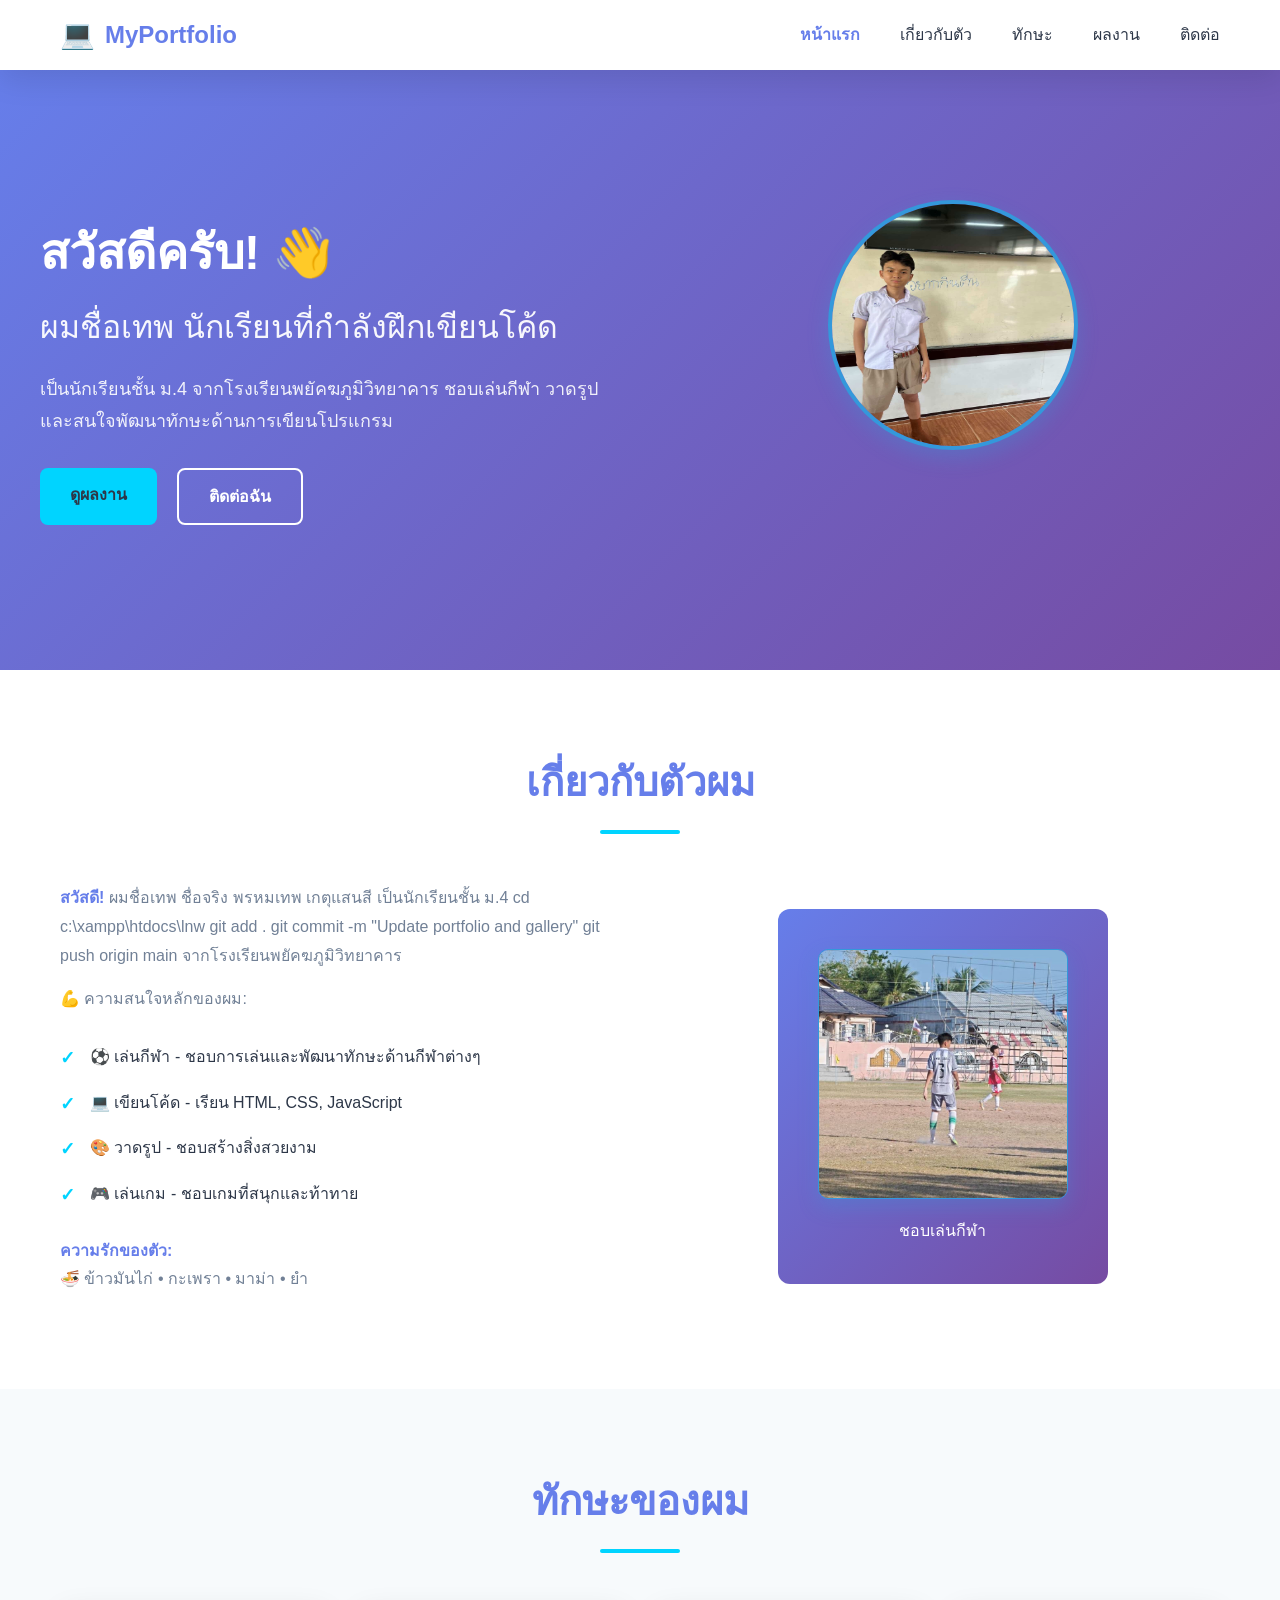
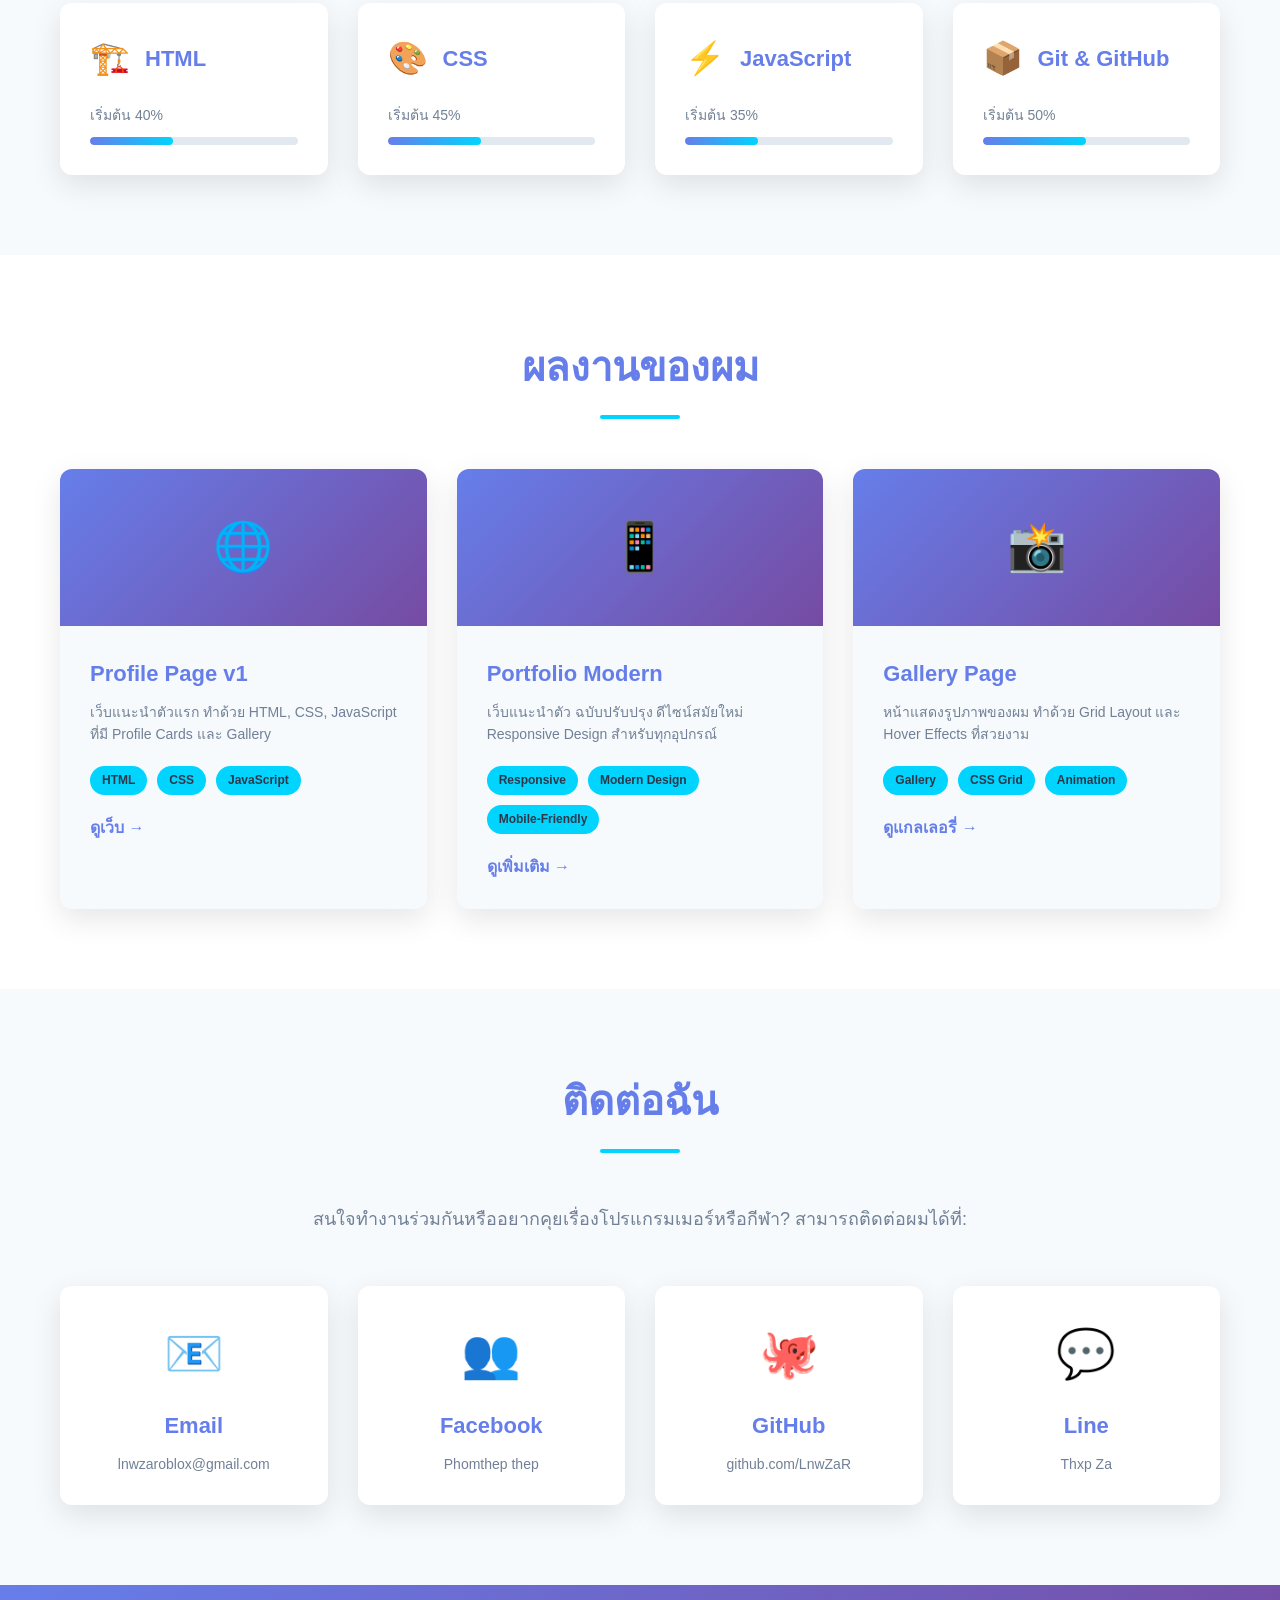
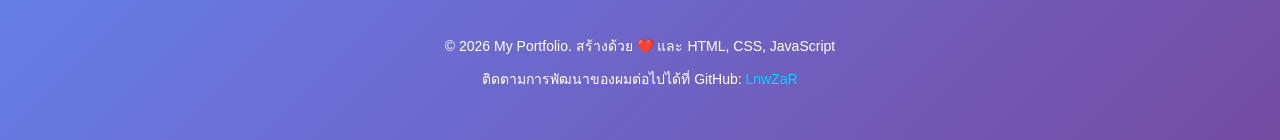
==== commit 85165fc8: "Update to Modern Portfolio with new design and structure" ====
--- a/index.html
+++ b/index.html
@@ -61,7 +61,10 @@
             <div class="about-content">
                 <div class="about-text">
                     <p>
-                        <strong>สวัสดี!</strong> ผมชื่อเทพ ชื่อจริง พรหมเทพ เกตุแสนสี เป็นนักเรียนชั้น ม.3 จากโรงเรียนพยัคฆภูมิวิทยาคาร
+                        <strong>สวัสดี!</strong> ผมชื่อเทพ ชื่อจริง พรหมเทพ เกตุแสนสี เป็นนักเรียนชั้น ม.4                        cd c:\xampp\htdocs\lnw
+                        git add .
+                        git commit -m "Update portfolio and gallery"
+                        git push origin main จากโรงเรียนพยัคฆภูมิวิทยาคาร
                     </p>
                     <p>
                         💪 ความสนใจหลักของผม:
